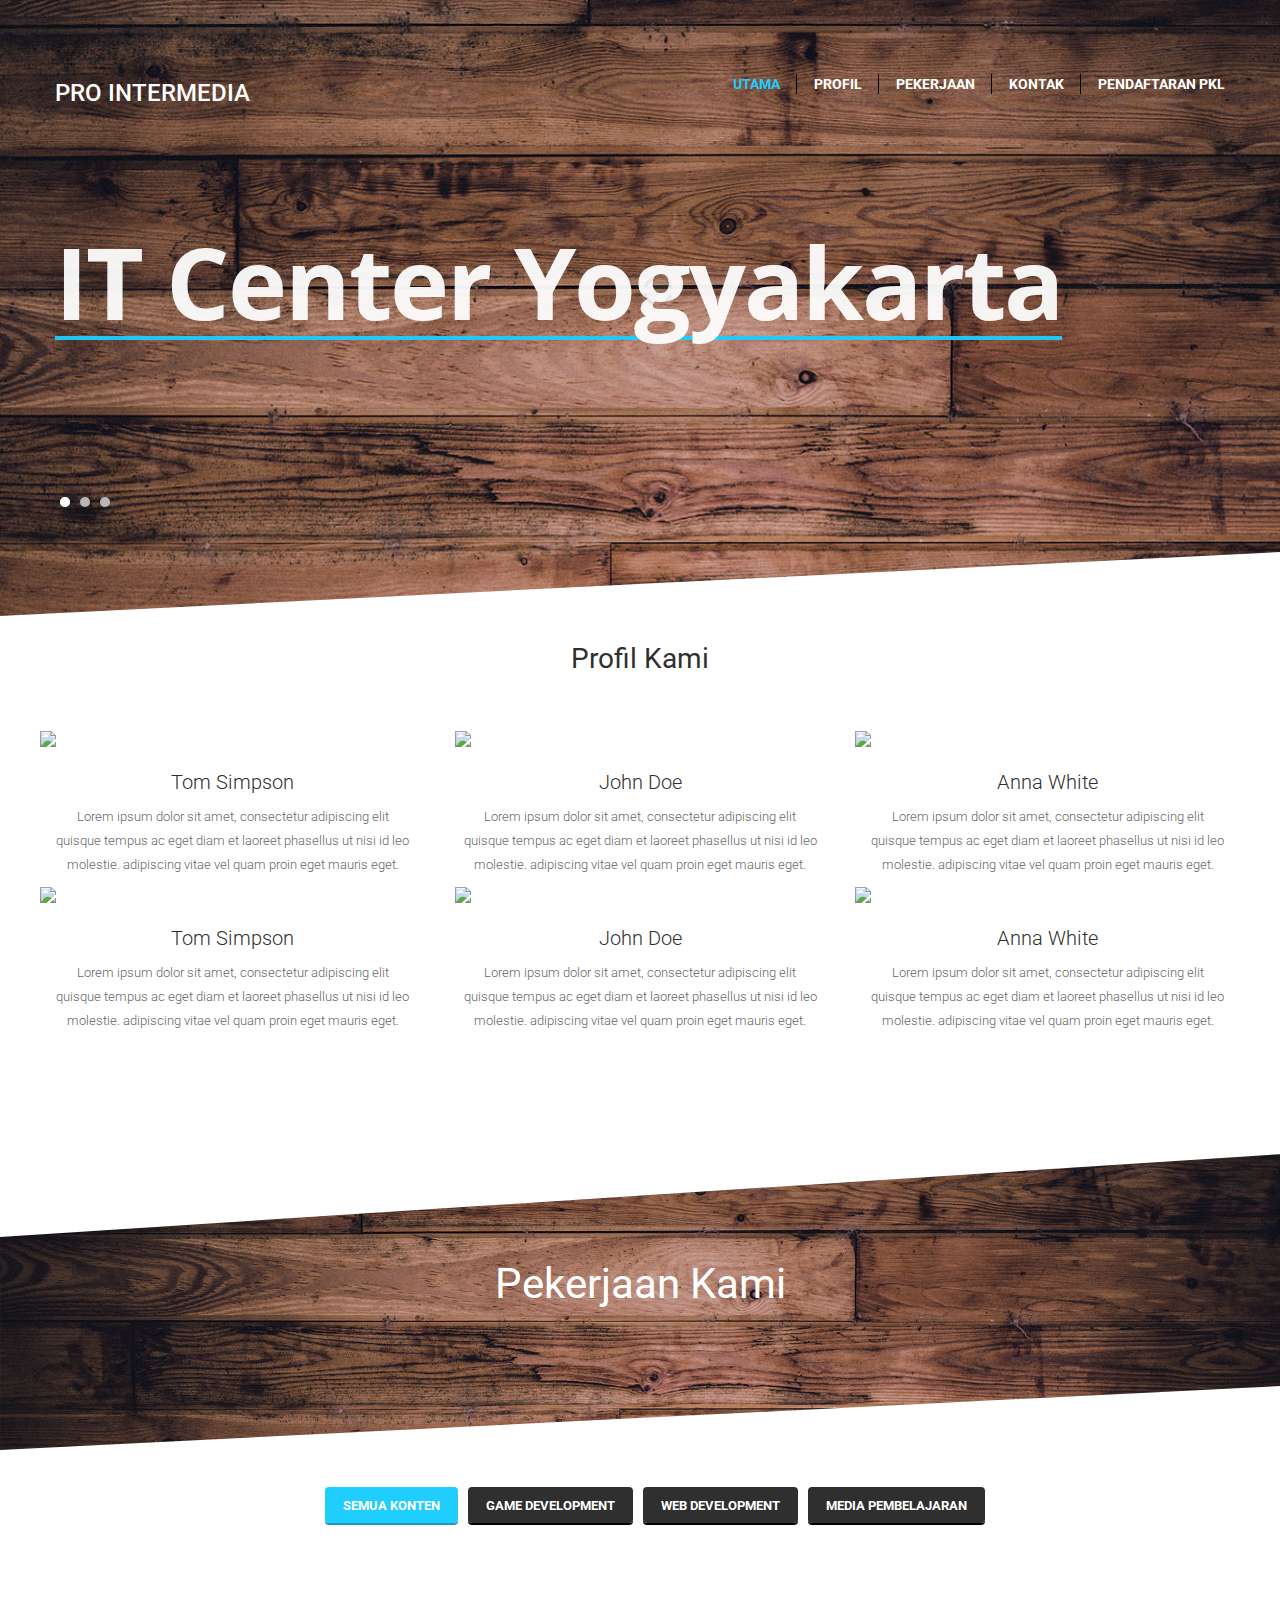
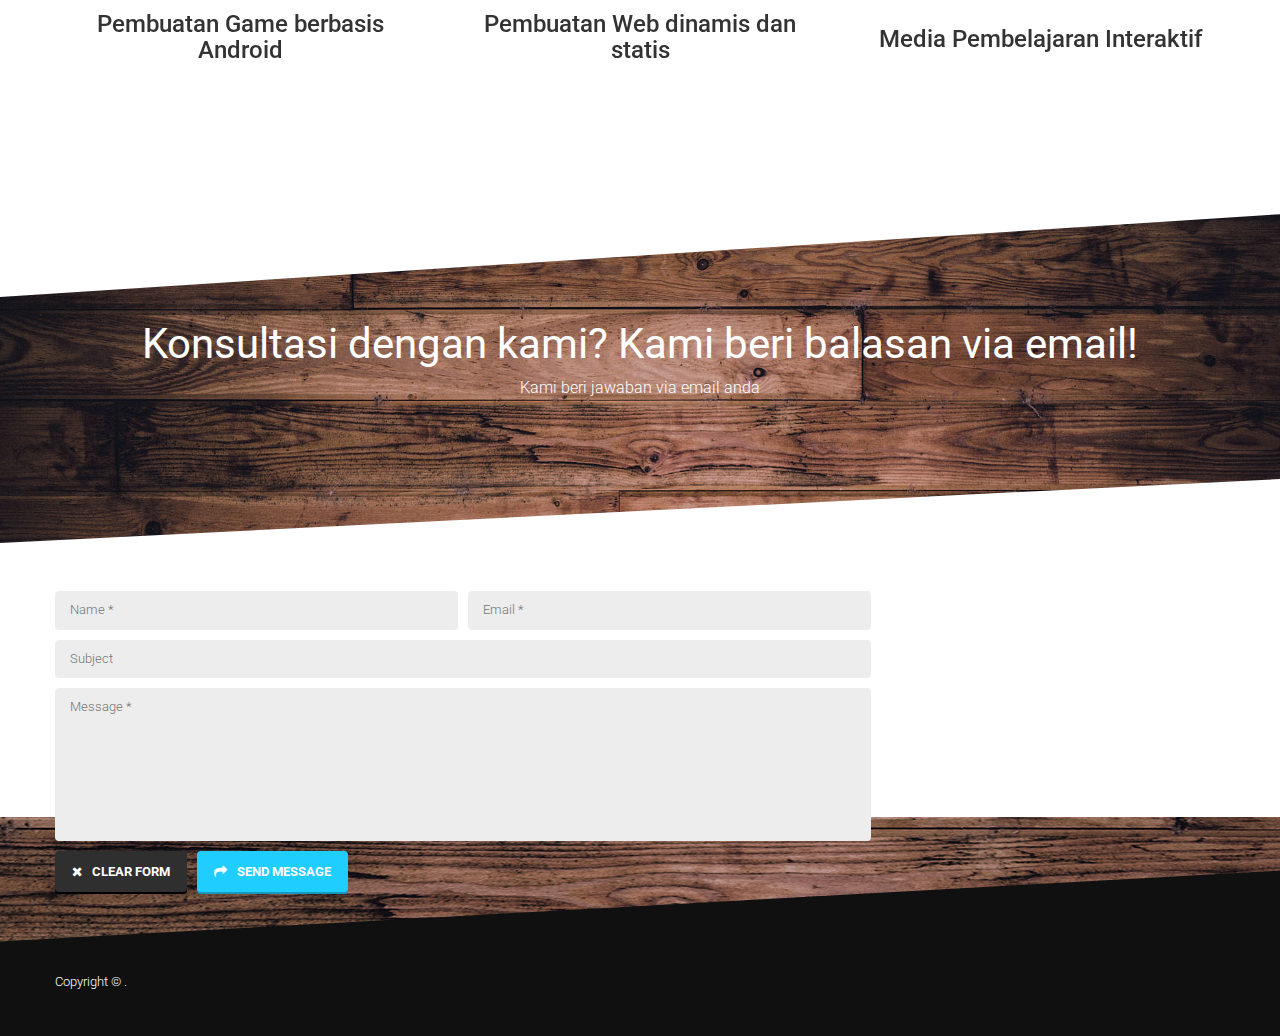
==== user-layout/index.html @ 3a0e228e "versi1" ====
<!DOCTYPE html>
<html lang="en">
  <head>
		<title>Intermedia</title>
		<meta charset="utf-8" />
		<meta name="viewport" content="width=device-width, initial-scale=1.0">
		<link rel="stylesheet" type="text/css" href="css/bootstrap.css">
		<link rel="stylesheet" type="text/css" href="css/font-awesome.css">
		<link rel='stylesheet' id='camera-css'  href='css/camera.css' type='text/css' media='all'>

		<link rel="stylesheet" type="text/css" href="css/slicknav.css">
		<link rel="stylesheet" href="css/prettyPhoto.css" type="text/css" media="screen" title="prettyPhoto main stylesheet" charset="utf-8" />
		<link rel="stylesheet" type="text/css" href="css/style.css">
		
		
		<script type="text/javascript" src="js/jquery-1.8.3.min.js"></script>

		<link href='http://fonts.googleapis.com/css?family=Roboto:400,300,700|Open+Sans:700' rel='stylesheet' type='text/css'>
		<script type="text/javascript" src="js/jquery.mobile.customized.min.js"></script>
		<script type="text/javascript" src="js/jquery.easing.1.3.js"></script> 
		<script type="text/javascript" src="js/camera.min.js"></script>
		<script type="text/javascript" src="js/myscript.js"></script>
		<script src="js/sorting.js" type="text/javascript"></script>
		<script src="js/jquery.isotope.js" type="text/javascript"></script>
		<!--script type="text/javascript" src="js/jquery.nav.js"></script-->
		

		<script>
			jQuery(function(){
					jQuery('#camera_wrap_1').camera({
					transPeriod: 500,
					time: 3000,
					height: '490px',
					thumbnails: false,
					pagination: true,
					playPause: false,
					loader: false,
					navigation: false,
					hover: false
				});
			});
		</script>
		
	</head>
	<body>
    
    <!--home start-->
    
    <div id="home">
    	<div class="headerLine">
	<div id="menuF" class="default">
		<div class="container">
			<div class="row">
				<div class="logo col-md-4">
					<div>
						<h3>Pro Intermedia</h3>
					</div>
				</div>
				<div class="col-md-8">
					<div class="navmenu"style="text-align: center;">
						<ul id="menu">
							<li class="active" ><a href="#home">Utama</a></li>
							<li><a href="#profil">Profil</a></li>
							<li><a href="#work">Pekerjaan</a></li>
							<li class="last"><a href="#contact">Kontak</a></li>
                            <li class="last"><a href="#">Pendaftaran PKL</a></li>
							<!--li><a href="#features">Features</a></li-->
						</ul>
					</div>
				</div>
			</div>
		</div>
	</div>
		<div class="container">
			<div class="row wrap">
				<div class="col-md-12 gallery"> 
						<div class="camera_wrap camera_white_skin" id="camera_wrap_1">
							<div data-thumb="" data-src="images/slides/blank.gif">
								<div class="img-responsive camera_caption fadeFromBottom">
									<h2>IT Center Yogyakarta</h2>
								</div>
							</div>
							<div data-thumb="" data-src="images/slides/blank.gif">
								<div class="img-responsive camera_caption fadeFromBottom">
									<h2>Badan Usaha di bidang IT</h2>
								</div>
							</div>
							<div data-thumb="" data-src="images/slides/blank.gif">
								<div class="img-responsive camera_caption fadeFromBottom">
									<h2>Berdiri Sejak 2007</h2>
								</div>
							</div>
						</div><!-- #camera_wrap_1 -->
				</div>
			</div>
		</div>
	</div>
        
    <div id="profil">    
    <div class="container">
			<div class="row">
				<div class="col-md-12 wwa">
					<span name="about" ></span>
					<h3>Profil Kami</h3>
				</div>
			</div>
		</div>
		<div class="container">
			<div class="row team">
				<div class="col-md-4 b1">
						<img class="img-responsive" src="images/picTeam/picT1.png">
						<h4>Tom Simpson</h4>						
						<p>Lorem ipsum dolor sit amet, consectetur adipiscing elit <br/>quisque tempus ac eget diam et laoreet phasellus ut nisi id leo molestie. adipiscing vitae vel quam proin eget mauris eget.</p>
				</div>
			
			
				<div class="col-md-4">
						<img class="img-responsive" src="images/picTeam/picT2.png">
						<h4>John Doe</h4>						
						<p>Lorem ipsum dolor sit amet, consectetur adipiscing elit<br/> quisque tempus ac eget diam et laoreet phasellus ut nisi id leo molestie. adipiscing vitae vel quam proin eget mauris eget.</p>
				</div>
		
			
				<div class="col-md-4 b3">
						<img class="img-responsive" src="images/picTeam/picT3.png">
						<h4>Anna White</h4>
						<p>Lorem ipsum dolor sit amet, consectetur adipiscing elit<br/> quisque tempus ac eget diam et laoreet phasellus ut nisi id leo molestie. adipiscing vitae vel quam proin eget mauris eget.</p>
				</div><div class="col-md-4 b1">
						<img class="img-responsive" src="images/picTeam/picT1.png">
						<h4>Tom Simpson</h4>						
						<p>Lorem ipsum dolor sit amet, consectetur adipiscing elit <br/>quisque tempus ac eget diam et laoreet phasellus ut nisi id leo molestie. adipiscing vitae vel quam proin eget mauris eget.</p>
				</div>
			
			
				<div class="col-md-4">
						<img class="img-responsive" src="images/picTeam/picT2.png">
						<h4>John Doe</h4>						
						<p>Lorem ipsum dolor sit amet, consectetur adipiscing elit<br/> quisque tempus ac eget diam et laoreet phasellus ut nisi id leo molestie. adipiscing vitae vel quam proin eget mauris eget.</p>
				</div>
		
			
				<div class="col-md-4 b3">
						<img class="img-responsive" src="images/picTeam/picT3.png">
						<h4>Anna White</h4>
						<p>Lorem ipsum dolor sit amet, consectetur adipiscing elit<br/> quisque tempus ac eget diam et laoreet phasellus ut nisi id leo molestie. adipiscing vitae vel quam proin eget mauris eget.</p>
				</div>
			</div>
		</div>   
        </div>
        
    <!--project start-->    
    <div id="work">    	
		<div class="line3">
			<div class="container">
				<div id="project1" ></div>
				<div class="row Ama">
					<div class="col-md-12">
					<span name="projects" id="projectss"></span>
					<h3>Pekerjaan Kami</h3>
					</div>
				</div>
			</div>
		</div>          
    
    
       <div class="container">
		
		<div class="row">
			<!-- filter_block -->
				<div id="options" class="col-md-12" style="text-align: center;">	
					<ul id="filter" class="option-set" data-option-key="filter">
						<li><a class="selected" href="#filter" data-option-value="*" class="current">Semua Konten</a></li>
						<li><a href="#filter" data-option-value=".game">Game Development</a></li>
						<li><a href="#filter" data-option-value=".web">Web Development</a></li>
						<li><a href="#filter" data-option-value=".media">Media Pembelajaran</a></li>
					</ul>
				</div><!-- //filter_block -->
			<div class="portfolio_block columns3   pretty" data-animated="fadeIn">	
                
                <!--game development-->
					<div class="element col-sm-4   gall game">
						<div class="view project_descr ">
							<h3>Pembuatan Game berbasis Android</h3>
							<ul>
								<li></li>
								<li></li>
							</ul>
						</div>
					</div>
                
                <!--web development-->
					<div class="element col-sm-4   gall web">
						<div class="view project_descr ">
							<h3>Pembuatan Web dinamis dan statis</h3>
							<ul>
								<li></li>
								<li></li>
							</ul>
						</div>
					</div>
                
                <!--media-->
					<div class="element col-sm-4   gall media">
						<div class="view project_descr ">
							<h3>Media Pembelajaran Interaktif</h3>
							<ul>
								<li></li>
								<li></li>
							</ul>
						</div>
					</div>
			</div>
		</div>
		</div>
    </div>    
    
    <!--news start-->
    
    
    <div id="contact">
    	<div class="line5">					
			<div class="container">
				<div class="row Ama">
					<div class="col-md-12">
					<h3>Konsultasi dengan kami? Kami beri balasan via email!</h3>					
                    <p> Kami beri jawaban via email anda</p>
					</div>
				</div>
			</div>
		</div>
		<div class="container">
			<div class="row">
				<div class="col-md-9 col-xs-12 forma">
					<form>
						<input type="text" class="col-md-6 col-xs-12 name" name='name' placeholder='Name *'/>
						<input type="text" class="col-md-6 col-xs-12 Email" name='Email' placeholder='Email *'/>
						<input type="text" class="col-md-12 col-xs-12 Subject" name='Subject' placeholder='Subject'/>
						<textarea type="text" class="col-md-12 col-xs-12 Message" name='Message' placeholder='Message *'></textarea>
						<div class="cBtn col-xs-12">
							<ul>
								<li class="clear"><a href="#"><i class="fa fa-times"></i>clear form</a></li>
								<li class="send"><a href="#"><i class="fa fa-share"></i>Send Message</a></li>
							</ul>
						</div>
					</form>
				</div>
			</div>
		</div>
		<div class="lineBlack">
			<div class="container">
				<div class="row downLine">
					<div class="col-md-6 text-left copy">
						<p>Copyright &copy; .</p>
					</div>
				</div>
			</div>
		</div>
    </div>		
		
		
	<script src="js/jquery.prettyPhoto.js" type="text/javascript" charset="utf-8"></script>
	<script src="js/bootstrap.min.js"></script>
	<script src="js/jquery.slicknav.js"></script>
	<script>
			$(document).ready(function(){
			$(".bhide").click(function(){
				$(".hideObj").slideDown();
				$(this).hide(); //.attr()
				return false;
			});
			$(".bhide2").click(function(){
				$(".container.hideObj2").slideDown();
				$(this).hide(); // .attr()
				return false;
			});
				
			$('.heart').mouseover(function(){
					$(this).find('i').removeClass('fa-heart-o').addClass('fa-heart');
				}).mouseout(function(){
					$(this).find('i').removeClass('fa-heart').addClass('fa-heart-o');
				});
				
				function sdf_FTS(_number,_decimal,_separator)
				{
				var decimal=(typeof(_decimal)!='undefined')?_decimal:2;
				var separator=(typeof(_separator)!='undefined')?_separator:'';
				var r=parseFloat(_number)
				var exp10=Math.pow(10,decimal);
				r=Math.round(r*exp10)/exp10;
				rr=Number(r).toFixed(decimal).toString().split('.');
				b=rr[0].replace(/(\d{1,3}(?=(\d{3})+(?:\.\d|\b)))/g,"\$1"+separator);
				r=(rr[1]?b+'.'+rr[1]:b);

				return r;
}
				
			setTimeout(function(){
					$('#counter').text('0');
					$('#counter1').text('0');
					$('#counter2').text('0');
					setInterval(function(){
						
						var curval=parseInt($('#counter').text());
						var curval1=parseInt($('#counter1').text().replace(' ',''));
						var curval2=parseInt($('#counter2').text());
						if(curval<=707){
							$('#counter').text(curval+1);
						}
						if(curval1<=12280){
							$('#counter1').text(sdf_FTS((curval1+20),0,' '));
						}
						if(curval2<=245){
							$('#counter2').text(curval2+1);
						}
					}, 2);
					
				}, 500);
			});
	</script>
	<script type="text/javascript">
	jQuery(document).ready(function(){
		jQuery('#menu').slicknav();
		
	});
	</script>
	
	<script type="text/javascript">
    $(document).ready(function(){
       
        var $menu = $("#menuF");
            
        $(window).scroll(function(){
            if ( $(this).scrollTop() > 100 && $menu.hasClass("default") ){
                $menu.fadeOut('fast',function(){
                    $(this).removeClass("default")
                           .addClass("fixed transbg")
                           .fadeIn('fast');
                });
            } else if($(this).scrollTop() <= 100 && $menu.hasClass("fixed")) {
                $menu.fadeOut('fast',function(){
                    $(this).removeClass("fixed transbg")
                           .addClass("default")
                           .fadeIn('fast');
                });
            }
        });
	});
    //jQuery
	</script>
	<script>
		/*menu*/
		function calculateScroll() {
			var contentTop      =   [];
			var contentBottom   =   [];
			var winTop      =   $(window).scrollTop();
			var rangeTop    =   200;
			var rangeBottom =   500;
			$('.navmenu').find('a').each(function(){
				contentTop.push( $( $(this).attr('href') ).offset().top );
				contentBottom.push( $( $(this).attr('href') ).offset().top + $( $(this).attr('href') ).height() );
			})
			$.each( contentTop, function(i){
				if ( winTop > contentTop[i] - rangeTop && winTop < contentBottom[i] - rangeBottom ){
					$('.navmenu li')
					.removeClass('active')
					.eq(i).addClass('active');				
				}
			})
		};
		
		$(document).ready(function(){
			calculateScroll();
			$(window).scroll(function(event) {
				calculateScroll();
			});
			$('.navmenu ul li a').click(function() {  
				$('html, body').animate({scrollTop: $(this.hash).offset().top - 80}, 800);
				return false;
			});
		});		
	</script>	
	<script type="text/javascript" charset="utf-8">

		jQuery(document).ready(function(){
			jQuery(".pretty a[rel^='prettyPhoto']").prettyPhoto({animation_speed:'normal',theme:'light_square',slideshow:3000, autoplay_slideshow: true, social_tools: ''});
			
		});
	</script>
	</body>
	
</html>
---- user-layout/css/camera.css ----
/**************************
*
*	GENERAL
*
**************************/
.camera_wrap a, .camera_wrap img, 
.camera_wrap ol, .camera_wrap ul, .camera_wrap li,
.camera_wrap table, .camera_wrap tbody, .camera_wrap tfoot, .camera_wrap thead, .camera_wrap tr, .camera_wrap th, .camera_wrap td
.camera_thumbs_wrap a, .camera_thumbs_wrap img, 
.camera_thumbs_wrap ol, .camera_thumbs_wrap ul, .camera_thumbs_wrap li,
.camera_thumbs_wrap table, .camera_thumbs_wrap tbody, .camera_thumbs_wrap tfoot, .camera_thumbs_wrap thead, .camera_thumbs_wrap tr, .camera_thumbs_wrap th, .camera_thumbs_wrap td {
	background: none;
	border: 0;
	font: inherit;
	font-size: 100%;
	margin: 0;
	padding: 0;
	vertical-align: baseline;
	list-style: none
}
.camera_wrap {
	display: none;
	float: left;
	position: relative;
	z-index: 0;
}
.camera_wrap img {
	max-width: none!important;
}
.camera_fakehover {
	height: 100%;
	min-height: 60px;
	position: relative;
	width: 100%;
	z-index: 1;
}
.camera_wrap {
	width: 100%;
}
.camera_src {
	display: none;
}
.cameraCont, .cameraContents {
	height: 100%;
	position: relative;
	width: 100%;
	z-index: 1;
}
.cameraSlide {
	bottom: 0;
	left: 0;
	position: absolute;
	right: 0;
	top: 0;
	width: 100%;
}
.cameraContent {
	bottom: 0;
	display: none;
	left: 0;
	position: absolute;
	right: 0;
	top: 0;
	width: 100%;
}
.camera_target {
	display:none;
	bottom: 0;
		/*height: 100%;    */      /*gallery*/
		/*position: absolute; */   /*gallery*/
	left: 0;
	overflow: hidden;
	right: 0;
	text-align: left;
	top: 0;
	width: 100%;
	z-index: 0;
}
.camera_overlayer {
	bottom: 0;
	height: 100%;
	left: 0;
	overflow: hidden;
	position: absolute;
	right: 0;
	top: 0;
	width: 100%;
	z-index: 0;
}
.camera_target_content {
	bottom: 0;
	left: 0;
	overflow: hidden;
	position: absolute;
	right: 0;
	top: 0;
	z-index: 2;
}
.camera_target_content .camera_link {
    background: url(../images/blank.gif);
	display: block;
	height: 100%;
	text-decoration: none;
}
.camera_loader {
    background: #fff url(../images/camera-loader.gif) no-repeat center;
	background: rgba(255, 255, 255, 0.9) url(../images/camera-loader.gif) no-repeat center;
	border: 1px solid #ffffff;
	-webkit-border-radius: 18px;
	-moz-border-radius: 18px;
	border-radius: 18px;
	height: 36px;
	left: 50%;
	overflow: hidden;
	position: absolute;
	//margin: -18px 0 0 -18px;
	top: 30%;
	width: 36px;
	z-index: 3;
}
.camera_bar {
	bottom: 0;
	left: 0;
	overflow: hidden;
	position: absolute;
	right: 0;
	top: 0;
	z-index: 3;
}
.camera_thumbs_wrap.camera_left .camera_bar, .camera_thumbs_wrap.camera_right .camera_bar {
	height: 100%;
	position: absolute;
	width: auto;
}
.camera_thumbs_wrap.camera_bottom .camera_bar, .camera_thumbs_wrap.camera_top .camera_bar {
	height: auto;
	position: absolute;
	width: 100%;
}
.camera_nav_cont {
	height: 65px;
	overflow: hidden;
	position: absolute;
	right: 9px;
	top: 15px;
	width: 120px;
	z-index: 4;
}
.camera_caption {
	left: -20px;
	top: 320px;
	display: block;
	position: absolute;
	//width: 100%;
}
.camera_caption > div {
	padding: 10px 20px;
}
.camerarelative {
	overflow: hidden;
	position: relative;
}
.imgFake {
	cursor: pointer;
}
.camera_prevThumbs {
	bottom: 4px;
	cursor: pointer;
	left: 0;
	position: absolute;
	top: 4px;
	visibility: hidden;
	width: 30px;
	z-index: 10;
}
.camera_prevThumbs div {
	background: url(../images/camera_skins.png) no-repeat -160px 0;
	display: block;
	height: 40px;
	margin-top: -20px;
	position: absolute;
	top: 50%;
	width: 30px;
}
.camera_nextThumbs {
	bottom: 4px;
	cursor: pointer;
	position: absolute;
	right: 0;
	top: 4px;
	visibility: hidden;
	width: 30px;
	z-index: 10;
}
.camera_nextThumbs div {
	background: url(../images/camera_skins.png) no-repeat -190px 0;
	display: block;
	height: 40px;
	margin-top: -20px;
	position: absolute;
	top: 50%;
	width: 30px;
}
.camera_command_wrap .hideNav {
	display: none;
}
.camera_command_wrap {
	left: 0;
	position: relative;
	right:0;
	z-index: 4;
}
.camera_wrap .camera_pag .camera_pag_ul {
	list-style: none;
	margin: 0;
	padding: 0;
	text-align: left;
}
.camera_wrap .camera_pag .camera_pag_ul li {
	-webkit-border-radius: 8px;
	-moz-border-radius: 8px;
	border-radius: 8px;
	cursor: pointer;
	display: inline-block;
	height: 10px !important;
	margin: 30px 5px;
	position: relative;
	text-align: left;
	text-indent: -9999px;
	width: 10px !important;
}
.camera_commands_emboss .camera_pag .camera_pag_ul li {
	-moz-box-shadow:
		0px 1px 0px rgba(255,255,255,1),
		inset 0px 1px 1px rgba(0,0,0,0.2);
	-webkit-box-shadow:
		0px 1px 0px rgba(255,255,255,1),
		inset 0px 1px 1px rgba(0,0,0,0.2);
	box-shadow:
		0px 1px 0px rgba(255,255,255,1),
		inset 0px 1px 1px rgba(0,0,0,0.2);
}
.camera_wrap .camera_pag .camera_pag_ul li > span {
	-webkit-border-radius: 5px;
	-moz-border-radius: 5px;
	border-radius: 5px;
	height: 10px;
	left: 0px;
	overflow: hidden;
	position: absolute;
	top: 0px;
	width: 10px;
}
/*.camera_commands_emboss .camera_pag .camera_pag_ul li:hover > span {
	-moz-box-shadow:
		0px 1px 0px rgba(255,255,255,1),
		//inset 0px 1px 1px rgba(0,0,0,0.2);
	-webkit-box-shadow:
		0px 1px 0px rgba(255,255,255,1),
		//inset 0px 1px 1px rgba(0,0,0,0.2);
	box-shadow:
		0px 1px 0px rgba(255,255,255,1),
		//inset 0px 1px 1px rgba(0,0,0,0.2);
}*/
.camera_wrap .camera_pag .camera_pag_ul li.cameracurrent > span {
	-moz-box-shadow: 0;
	-webkit-box-shadow: 0;
	box-shadow: 0;
}
.camera_pag_ul li img {
	display: none;
	position: absolute;
}
.camera_pag_ul .thumb_arrow {
    border-left: 4px solid transparent;
    border-right: 4px solid transparent;
    border-top: 4px solid;
	top: 0;
	left: 50%;
	//margin-left: -4px;
	position: absolute;
}
.camera_prev, .camera_next, .camera_commands {
	cursor: pointer;
	height: 40px;
	margin-top: -20px;
	position: absolute;
	top: 50%;
	width: 40px;
	z-index: 2;
}
.camera_prev {
	left: 0;
}
.camera_prev > span {
	background: url(../images/camera_skins.png) no-repeat 0 0;
	display: block;
	height: 40px;
	width: 40px;
}
.camera_next {
	right: 0;
}
.camera_next > span {
	background: url(../images/camera_skins.png) no-repeat -40px 0;
	display: block;
	height: 40px;
	width: 40px;
}
.camera_commands {
	right: 41px;
}
.camera_commands > .camera_play {
	background: url(../images/camera_skins.png) no-repeat -80px 0;
	height: 40px;
	width: 40px;
}
.camera_commands > .camera_stop {
	background: url(../images/camera_skins.png) no-repeat -120px 0;
	display: block;
	height: 40px;
	width: 40px;
}
.camera_wrap .camera_pag .camera_pag_ul li {
	-webkit-border-radius: 8px;
	-moz-border-radius: 8px;
	border-radius: 8px;
	cursor: pointer;
	display: inline-block;
	height: 16px;
	margin: 30px 5px;
	position: relative;
	text-indent: -9999px;
	width: 16px;
}
.camera_thumbs_cont {
	-webkit-border-bottom-right-radius: 4px;
	-webkit-border-bottom-left-radius: 4px;
	-moz-border-radius-bottomright: 4px;
	-moz-border-radius-bottomleft: 4px;
	border-bottom-right-radius: 4px;
	border-bottom-left-radius: 4px;
	overflow: hidden;
	position: relative;
	width: 100%;
}
.camera_commands_emboss .camera_thumbs_cont {
	-moz-box-shadow:
		0px 1px 0px rgba(255,255,255,1),
		inset 0px 1px 1px rgba(0,0,0,0.2);
	-webkit-box-shadow:
		0px 1px 0px rgba(255,255,255,1),
		inset 0px 1px 1px rgba(0,0,0,0.2);
	box-shadow:
		0px 1px 0px rgba(255,255,255,1),
		inset 0px 1px 1px rgba(0,0,0,0.2);
}
.camera_thumbs_cont > div {
	float: left;
	width: 100%;
}
.camera_thumbs_cont ul {
	overflow: hidden;
	padding: 3px 4px 8px;
	position: relative;
	text-align: center;
}
.camera_thumbs_cont ul li {
	display: inline;
	padding: 0 4px;
}
.camera_thumbs_cont ul li > img {
	border: 1px solid;
	cursor: pointer;
	margin-top: 5px;
	vertical-align:bottom;
}
.camera_clear {
	display: block;
	clear: both;
}
.showIt {
	display: none;
}
.camera_clear {
	clear: both;
	display: block;
	height: 1px;
	margin: -1px 0 25px;
	position: relative;
}
/**************************
*
*	COLORS & SKINS
*
**************************/
.pattern_1 .camera_overlayer {
	background: url(../images/patterns/overlay1.png) repeat;
}
.pattern_2 .camera_overlayer {
	background: url(../images/patterns/overlay2.png) repeat;
}
.pattern_3 .camera_overlayer {
	background: url(../images/patterns/overlay3.png) repeat;
}
.pattern_4 .camera_overlayer {
	background: url(../images/patterns/overlay4.png) repeat;
}
.pattern_5 .camera_overlayer {
	background: url(../images/patterns/overlay5.png) repeat;
}
.pattern_6 .camera_overlayer {
	background: url(../images/patterns/overlay6.png) repeat;
}
.pattern_7 .camera_overlayer {
	background: url(../images/patterns/overlay7.png) repeat;
}
.pattern_8 .camera_overlayer {
	background: url(../images/patterns/overlay8.png) repeat;
}
.pattern_9 .camera_overlayer {
	background: url(../images/patterns/overlay9.png) repeat;
}
.pattern_10 .camera_overlayer {
	background: url(../images/patterns/overlay10.png) repeat;
}
.camera_caption {
	color: #fff;
}
.camera_caption > div {
	margin-top: -250px;
	//background: #000;
	//background: rgba(0, 0, 0, 0.8);
}
.camera_wrap .camera_pag .camera_pag_ul li {
	background: #796c69;
}
.camera_wrap .camera_pag .camera_pag_ul li:hover > span {
	background: #796c69;
}
.camera_wrap .camera_pag .camera_pag_ul li.cameracurrent > span {
	background: #fff;
}
.camera_pag_ul li img {
	border: 4px solid #e6e6e6;
	-moz-box-shadow: 0px 3px 6px rgba(0,0,0,.5);
	-webkit-box-shadow: 0px 3px 6px rgba(0,0,0,.5);
	box-shadow: 0px 3px 6px rgba(0,0,0,.5);
}
.camera_pag_ul .thumb_arrow {
    border-top-color: #e6e6e6;
}
.camera_pag{
	margin-top: -149px;
}	
.camera_prevThumbs, .camera_nextThumbs, .camera_prev, .camera_next, .camera_commands, .camera_thumbs_cont {
	//background: #d8d8d8;
	//background: rgba(216, 216, 216, 0.85);
}
.camera_wrap .camera_pag .camera_pag_ul li {
	background: #b7b7b7;
}
.camera_thumbs_cont ul li > img {
	border-color: 1px solid #000;
}
/*AMBER SKIN*/
.camera_amber_skin .camera_prevThumbs div {
	background-position: -160px -160px;
}
.camera_amber_skin .camera_nextThumbs div {
	background-position: -190px -160px;
}
.camera_amber_skin .camera_prev > span {
	background-position: 0 -160px;
}
.camera_amber_skin .camera_next > span {
	background-position: -40px -160px;
}
.camera_amber_skin .camera_commands > .camera_play {
	background-position: -80px -160px;
}
.camera_amber_skin .camera_commands > .camera_stop {
	background-position: -120px -160px;
}
/*ASH SKIN*/
.camera_ash_skin .camera_prevThumbs div {
	background-position: -160px -200px;
}
.camera_ash_skin .camera_nextThumbs div {
	background-position: -190px -200px;
}
.camera_ash_skin .camera_prev > span {
	background-position: 0 -200px;
}
.camera_ash_skin .camera_next > span {
	background-position: -40px -200px;
}
.camera_ash_skin .camera_commands > .camera_play {
	background-position: -80px -200px;
}
.camera_ash_skin .camera_commands > .camera_stop {
	background-position: -120px -200px;
}
/*AZURE SKIN*/
.camera_azure_skin .camera_prevThumbs div {
	background-position: -160px -240px;
}
.camera_azure_skin .camera_nextThumbs div {
	background-position: -190px -240px;
}
.camera_azure_skin .camera_prev > span {
	background-position: 0 -240px;
}
.camera_azure_skin .camera_next > span {
	background-position: -40px -240px;
}
.camera_azure_skin .camera_commands > .camera_play {
	background-position: -80px -240px;
}
.camera_azure_skin .camera_commands > .camera_stop {
	background-position: -120px -240px;
}
/*BEIGE SKIN*/
.camera_beige_skin .camera_prevThumbs div {
	background-position: -160px -120px;
}
.camera_beige_skin .camera_nextThumbs div {
	background-position: -190px -120px;
}
.camera_beige_skin .camera_prev > span {
	background-position: 0 -120px;
}
.camera_beige_skin .camera_next > span {
	background-position: -40px -120px;
}
.camera_beige_skin .camera_commands > .camera_play {
	background-position: -80px -120px;
}
.camera_beige_skin .camera_commands > .camera_stop {
	background-position: -120px -120px;
}
/*BLACK SKIN*/
.camera_black_skin .camera_prevThumbs div {
	background-position: -160px -40px;
}
.camera_black_skin .camera_nextThumbs div {
	background-position: -190px -40px;
}
.camera_black_skin .camera_prev > span {
	background-position: 0 -40px;
}
.camera_black_skin .camera_next > span {
	background-position: -40px -40px;
}
.camera_black_skin .camera_commands > .camera_play {
	background-position: -80px -40px;
}
.camera_black_skin .camera_commands > .camera_stop {
	background-position: -120px -40px;
}
/*BLUE SKIN*/
.camera_blue_skin .camera_prevThumbs div {
	background-position: -160px -280px;
}
.camera_blue_skin .camera_nextThumbs div {
	background-position: -190px -280px;
}
.camera_blue_skin .camera_prev > span {
	background-position: 0 -280px;
}
.camera_blue_skin .camera_next > span {
	background-position: -40px -280px;
}
.camera_blue_skin .camera_commands > .camera_play {
	background-position: -80px -280px;
}
.camera_blue_skin .camera_commands > .camera_stop {
	background-position: -120px -280px;
}
/*BROWN SKIN*/
.camera_brown_skin .camera_prevThumbs div {
	background-position: -160px -320px;
}
.camera_brown_skin .camera_nextThumbs div {
	background-position: -190px -320px;
}
.camera_brown_skin .camera_prev > span {
	background-position: 0 -320px;
}
.camera_brown_skin .camera_next > span {
	background-position: -40px -320px;
}
.camera_brown_skin .camera_commands > .camera_play {
	background-position: -80px -320px;
}
.camera_brown_skin .camera_commands > .camera_stop {
	background-position: -120px -320px;
}
/*BURGUNDY SKIN*/
.camera_burgundy_skin .camera_prevThumbs div {
	background-position: -160px -360px;
}
.camera_burgundy_skin .camera_nextThumbs div {
	background-position: -190px -360px;
}
.camera_burgundy_skin .camera_prev > span {
	background-position: 0 -360px;
}
.camera_burgundy_skin .camera_next > span {
	background-position: -40px -360px;
}
.camera_burgundy_skin .camera_commands > .camera_play {
	background-position: -80px -360px;
}
.camera_burgundy_skin .camera_commands > .camera_stop {
	background-position: -120px -360px;
}
/*CHARCOAL SKIN*/
.camera_charcoal_skin .camera_prevThumbs div {
	background-position: -160px -400px;
}
.camera_charcoal_skin .camera_nextThumbs div {
	background-position: -190px -400px;
}
.camera_charcoal_skin .camera_prev > span {
	background-position: 0 -400px;
}
.camera_charcoal_skin .camera_next > span {
	background-position: -40px -400px;
}
.camera_charcoal_skin .camera_commands > .camera_play {
	background-position: -80px -400px;
}
.camera_charcoal_skin .camera_commands > .camera_stop {
	background-position: -120px -400px;
}
/*CHOCOLATE SKIN*/
.camera_chocolate_skin .camera_prevThumbs div {
	background-position: -160px -440px;
}
.camera_chocolate_skin .camera_nextThumbs div {
	background-position: -190px -440px;
}
.camera_chocolate_skin .camera_prev > span {
	background-position: 0 -440px;
}
.camera_chocolate_skin .camera_next > span {
	background-position: -40px -440px;
}
.camera_chocolate_skin .camera_commands > .camera_play {
	background-position: -80px -440px;
}
.camera_chocolate_skin .camera_commands > .camera_stop {
	background-position: -120px -440px	;
}
/*COFFEE SKIN*/
.camera_coffee_skin .camera_prevThumbs div {
	background-position: -160px -480px;
}
.camera_coffee_skin .camera_nextThumbs div {
	background-position: -190px -480px;
}
.camera_coffee_skin .camera_prev > span {
	background-position: 0 -480px;
}
.camera_coffee_skin .camera_next > span {
	background-position: -40px -480px;
}
.camera_coffee_skin .camera_commands > .camera_play {
	background-position: -80px -480px;
}
.camera_coffee_skin .camera_commands > .camera_stop {
	background-position: -120px -480px	;
}
/*CYAN SKIN*/
.camera_cyan_skin .camera_prevThumbs div {
	background-position: -160px -520px;
}
.camera_cyan_skin .camera_nextThumbs div {
	background-position: -190px -520px;
}
.camera_cyan_skin .camera_prev > span {
	background-position: 0 -520px;
}
.camera_cyan_skin .camera_next > span {
	background-position: -40px -520px;
}
.camera_cyan_skin .camera_commands > .camera_play {
	background-position: -80px -520px;
}
.camera_cyan_skin .camera_commands > .camera_stop {
	background-position: -120px -520px	;
}
/*FUCHSIA SKIN*/
.camera_fuchsia_skin .camera_prevThumbs div {
	background-position: -160px -560px;
}
.camera_fuchsia_skin .camera_nextThumbs div {
	background-position: -190px -560px;
}
.camera_fuchsia_skin .camera_prev > span {
	background-position: 0 -560px;
}
.camera_fuchsia_skin .camera_next > span {
	background-position: -40px -560px;
}
.camera_fuchsia_skin .camera_commands > .camera_play {
	background-position: -80px -560px;
}
.camera_fuchsia_skin .camera_commands > .camera_stop {
	background-position: -120px -560px	;
}
/*GOLD SKIN*/
.camera_gold_skin .camera_prevThumbs div {
	background-position: -160px -600px;
}
.camera_gold_skin .camera_nextThumbs div {
	background-position: -190px -600px;
}
.camera_gold_skin .camera_prev > span {
	background-position: 0 -600px;
}
.camera_gold_skin .camera_next > span {
	background-position: -40px -600px;
}
.camera_gold_skin .camera_commands > .camera_play {
	background-position: -80px -600px;
}
.camera_gold_skin .camera_commands > .camera_stop {
	background-position: -120px -600px	;
}
/*GREEN SKIN*/
.camera_green_skin .camera_prevThumbs div {
	background-position: -160px -640px;
}
.camera_green_skin .camera_nextThumbs div {
	background-position: -190px -640px;
}
.camera_green_skin .camera_prev > span {
	background-position: 0 -640px;
}
.camera_green_skin .camera_next > span {
	background-position: -40px -640px;
}
.camera_green_skin .camera_commands > .camera_play {
	background-position: -80px -640px;
}
.camera_green_skin .camera_commands > .camera_stop {
	background-position: -120px -640px	;
}
/*GREY SKIN*/
.camera_grey_skin .camera_prevThumbs div {
	background-position: -160px -680px;
}
.camera_grey_skin .camera_nextThumbs div {
	background-position: -190px -680px;
}
.camera_grey_skin .camera_prev > span {
	background-position: 0 -680px;
}
.camera_grey_skin .camera_next > span {
	background-position: -40px -680px;
}
.camera_grey_skin .camera_commands > .camera_play {
	background-position: -80px -680px;
}
.camera_grey_skin .camera_commands > .camera_stop {
	background-position: -120px -680px	;
}
/*INDIGO SKIN*/
.camera_indigo_skin .camera_prevThumbs div {
	background-position: -160px -720px;
}
.camera_indigo_skin .camera_nextThumbs div {
	background-position: -190px -720px;
}
.camera_indigo_skin .camera_prev > span {
	background-position: 0 -720px;
}
.camera_indigo_skin .camera_next > span {
	background-position: -40px -720px;
}
.camera_indigo_skin .camera_commands > .camera_play {
	background-position: -80px -720px;
}
.camera_indigo_skin .camera_commands > .camera_stop {
	background-position: -120px -720px	;
}
/*KHAKI SKIN*/
.camera_khaki_skin .camera_prevThumbs div {
	background-position: -160px -760px;
}
.camera_khaki_skin .camera_nextThumbs div {
	background-position: -190px -760px;
}
.camera_khaki_skin .camera_prev > span {
	background-position: 0 -760px;
}
.camera_khaki_skin .camera_next > span {
	background-position: -40px -760px;
}
.camera_khaki_skin .camera_commands > .camera_play {
	background-position: -80px -760px;
}
.camera_khaki_skin .camera_commands > .camera_stop {
	background-position: -120px -760px	;
}
/*LIME SKIN*/
.camera_lime_skin .camera_prevThumbs div {
	background-position: -160px -800px;
}
.camera_lime_skin .camera_nextThumbs div {
	background-position: -190px -800px;
}
.camera_lime_skin .camera_prev > span {
	background-position: 0 -800px;
}
.camera_lime_skin .camera_next > span {
	background-position: -40px -800px;
}
.camera_lime_skin .camera_commands > .camera_play {
	background-position: -80px -800px;
}
.camera_lime_skin .camera_commands > .camera_stop {
	background-position: -120px -800px	;
}
/*MAGENTA SKIN*/
.camera_magenta_skin .camera_prevThumbs div {
	background-position: -160px -840px;
}
.camera_magenta_skin .camera_nextThumbs div {
	background-position: -190px -840px;
}
.camera_magenta_skin .camera_prev > span {
	background-position: 0 -840px;
}
.camera_magenta_skin .camera_next > span {
	background-position: -40px -840px;
}
.camera_magenta_skin .camera_commands > .camera_play {
	background-position: -80px -840px;
}
.camera_magenta_skin .camera_commands > .camera_stop {
	background-position: -120px -840px	;
}
/*MAROON SKIN*/
.camera_maroon_skin .camera_prevThumbs div {
	background-position: -160px -880px;
}
.camera_maroon_skin .camera_nextThumbs div {
	background-position: -190px -880px;
}
.camera_maroon_skin .camera_prev > span {
	background-position: 0 -880px;
}
.camera_maroon_skin .camera_next > span {
	background-position: -40px -880px;
}
.camera_maroon_skin .camera_commands > .camera_play {
	background-position: -80px -880px;
}
.camera_maroon_skin .camera_commands > .camera_stop {
	background-position: -120px -880px	;
}
/*ORANGE SKIN*/
.camera_orange_skin .camera_prevThumbs div {
	background-position: -160px -920px;
}
.camera_orange_skin .camera_nextThumbs div {
	background-position: -190px -920px;
}
.camera_orange_skin .camera_prev > span {
	background-position: 0 -920px;
}
.camera_orange_skin .camera_next > span {
	background-position: -40px -920px;
}
.camera_orange_skin .camera_commands > .camera_play {
	background-position: -80px -920px;
}
.camera_orange_skin .camera_commands > .camera_stop {
	background-position: -120px -920px	;
}
/*OLIVE SKIN*/
.camera_olive_skin .camera_prevThumbs div {
	background-position: -160px -1080px;
}
.camera_olive_skin .camera_nextThumbs div {
	background-position: -190px -1080px;
}
.camera_olive_skin .camera_prev > span {
	background-position: 0 -1080px;
}
.camera_olive_skin .camera_next > span {
	background-position: -40px -1080px;
}
.camera_olive_skin .camera_commands > .camera_play {
	background-position: -80px -1080px;
}
.camera_olive_skin .camera_commands > .camera_stop {
	background-position: -120px -1080px	;
}
/*PINK SKIN*/
.camera_pink_skin .camera_prevThumbs div {
	background-position: -160px -960px;
}
.camera_pink_skin .camera_nextThumbs div {
	background-position: -190px -960px;
}
.camera_pink_skin .camera_prev > span {
	background-position: 0 -960px;
}
.camera_pink_skin .camera_next > span {
	background-position: -40px -960px;
}
.camera_pink_skin .camera_commands > .camera_play {
	background-position: -80px -960px;
}
.camera_pink_skin .camera_commands > .camera_stop {
	background-position: -120px -960px	;
}
/*PISTACHIO SKIN*/
.camera_pistachio_skin .camera_prevThumbs div {
	background-position: -160px -1040px;
}
.camera_pistachio_skin .camera_nextThumbs div {
	background-position: -190px -1040px;
}
.camera_pistachio_skin .camera_prev > span {
	background-position: 0 -1040px;
}
.camera_pistachio_skin .camera_next > span {
	background-position: -40px -1040px;
}
.camera_pistachio_skin .camera_commands > .camera_play {
	background-position: -80px -1040px;
}
.camera_pistachio_skin .camera_commands > .camera_stop {
	background-position: -120px -1040px	;
}
/*PINK SKIN*/
.camera_pink_skin .camera_prevThumbs div {
	background-position: -160px -80px;
}
.camera_pink_skin .camera_nextThumbs div {
	background-position: -190px -80px;
}
.camera_pink_skin .camera_prev > span {
	background-position: 0 -80px;
}
.camera_pink_skin .camera_next > span {
	background-position: -40px -80px;
}
.camera_pink_skin .camera_commands > .camera_play {
	background-position: -80px -80px;
}
.camera_pink_skin .camera_commands > .camera_stop {
	background-position: -120px -80px;
}
/*RED SKIN*/
.camera_red_skin .camera_prevThumbs div {
	background-position: -160px -1000px;
}
.camera_red_skin .camera_nextThumbs div {
	background-position: -190px -1000px;
}
.camera_red_skin .camera_prev > span {
	background-position: 0 -1000px;
}
.camera_red_skin .camera_next > span {
	background-position: -40px -1000px;
}
.camera_red_skin .camera_commands > .camera_play {
	background-position: -80px -1000px;
}
.camera_red_skin .camera_commands > .camera_stop {
	background-position: -120px -1000px	;
}
/*TANGERINE SKIN*/
.camera_tangerine_skin .camera_prevThumbs div {
	background-position: -160px -1120px;
}
.camera_tangerine_skin .camera_nextThumbs div {
	background-position: -190px -1120px;
}
.camera_tangerine_skin .camera_prev > span {
	background-position: 0 -1120px;
}
.camera_tangerine_skin .camera_next > span {
	background-position: -40px -1120px;
}
.camera_tangerine_skin .camera_commands > .camera_play {
	background-position: -80px -1120px;
}
.camera_tangerine_skin .camera_commands > .camera_stop {
	background-position: -120px -1120px	;
}
/*TURQUOISE SKIN*/
.camera_turquoise_skin .camera_prevThumbs div {
	background-position: -160px -1160px;
}
.camera_turquoise_skin .camera_nextThumbs div {
	background-position: -190px -1160px;
}
.camera_turquoise_skin .camera_prev > span {
	background-position: 0 -1160px;
}
.camera_turquoise_skin .camera_next > span {
	background-position: -40px -1160px;
}
.camera_turquoise_skin .camera_commands > .camera_play {
	background-position: -80px -1160px;
}
.camera_turquoise_skin .camera_commands > .camera_stop {
	background-position: -120px -1160px	;
}
/*VIOLET SKIN*/
.camera_violet_skin .camera_prevThumbs div {
	background-position: -160px -1200px;
}
.camera_violet_skin .camera_nextThumbs div {
	background-position: -190px -1200px;
}
.camera_violet_skin .camera_prev > span {
	background-position: 0 -1200px;
}
.camera_violet_skin .camera_next > span {
	background-position: -40px -1200px;
}
.camera_violet_skin .camera_commands > .camera_play {
	background-position: -80px -1200px;
}
.camera_violet_skin .camera_commands > .camera_stop {
	background-position: -120px -1200px	;
}
/*WHITE SKIN*/
.camera_white_skin .camera_prevThumbs div {
	background-position: -160px -80px;
}
.camera_white_skin .camera_nextThumbs div {
	background-position: -190px -80px;
}
.camera_white_skin .camera_prev > span {
	background-position: 0 -80px;
}
.camera_white_skin .camera_next > span {
	background-position: -40px -80px;
}
.camera_white_skin .camera_commands > .camera_play {
	background-position: -80px -80px;
}
.camera_white_skin .camera_commands > .camera_stop {
	background-position: -120px -80px;
}
/*YELLOW SKIN*/
.camera_yellow_skin .camera_prevThumbs div {
	background-position: -160px -1240px;
}
.camera_yellow_skin .camera_nextThumbs div {
	background-position: -190px -1240px;
}
.camera_yellow_skin .camera_prev > span {
	background-position: 0 -1240px;
}
.camera_yellow_skin .camera_next > span {
	background-position: -40px -1240px;
}
.camera_yellow_skin .camera_commands > .camera_play {
	background-position: -80px -1240px;
}
.camera_yellow_skin .camera_commands > .camera_stop {
	background-position: -120px -1240px	;
}
---- user-layout/css/prettyPhoto.css ----
div.pp_default .pp_top,div.pp_default .pp_top .pp_middle,div.pp_default .pp_top .pp_left,div.pp_default .pp_top .pp_right,div.pp_default .pp_bottom,div.pp_default .pp_bottom .pp_left,div.pp_default .pp_bottom .pp_middle,div.pp_default .pp_bottom .pp_right{height:13px}
div.pp_default .pp_top .pp_left{background:url(../images/prettyPhoto/default/sprite.png) -78px -93px no-repeat}
div.pp_default .pp_top .pp_middle{background:url(../images/prettyPhoto/default/sprite_x.png) top left repeat-x}
div.pp_default .pp_top .pp_right{background:url(../images/prettyPhoto/default/sprite.png) -112px -93px no-repeat}
div.pp_default .pp_content .ppt{color:#f8f8f8}
div.pp_default .pp_content_container .pp_left{background:url(../images/prettyPhoto/default/sprite_y.png) -7px 0 repeat-y;padding-left:13px}
div.pp_default .pp_content_container .pp_right{background:url(../images/prettyPhoto/default/sprite_y.png) top right repeat-y;padding-right:13px}
div.pp_default .pp_next:hover{background:url(../images/prettyPhoto/default/sprite_next.png) center right no-repeat;cursor:pointer}
div.pp_default .pp_previous:hover{background:url(../images/prettyPhoto/default/sprite_prev.png) center left no-repeat;cursor:pointer}
div.pp_default .pp_expand{background:url(../images/prettyPhoto/default/sprite.png) 0 -29px no-repeat;cursor:pointer;width:28px;height:28px}
div.pp_default .pp_expand:hover{background:url(../images/prettyPhoto/default/sprite.png) 0 -56px no-repeat;cursor:pointer}
div.pp_default .pp_contract{background:url(../images/prettyPhoto/default/sprite.png) 0 -84px no-repeat;cursor:pointer;width:28px;height:28px}
div.pp_default .pp_contract:hover{background:url(../images/prettyPhoto/default/sprite.png) 0 -113px no-repeat;cursor:pointer}
div.pp_default .pp_close{width:30px;height:30px;background:url(../images/prettyPhoto/default/sprite.png) 2px 1px no-repeat;cursor:pointer}
div.pp_default .pp_gallery ul li a{background:url(../images/prettyPhoto/default/default_thumb.png) center center #f8f8f8;border:1px solid #aaa}
div.pp_default .pp_social{margin-top:7px}
div.pp_default .pp_gallery a.pp_arrow_previous,div.pp_default .pp_gallery a.pp_arrow_next{position:static;left:auto}
div.pp_default .pp_nav .pp_play,div.pp_default .pp_nav .pp_pause{background:url(../images/prettyPhoto/default/sprite.png) -51px 1px no-repeat;height:30px;width:30px}
div.pp_default .pp_nav .pp_pause{background-position:-51px -29px}
div.pp_default a.pp_arrow_previous,div.pp_default a.pp_arrow_next{background:url(../images/prettyPhoto/default/sprite.png) -31px -3px no-repeat;height:20px;width:20px;margin:4px 0 0}
div.pp_default a.pp_arrow_next{left:52px;background-position:-82px -3px}
div.pp_default .pp_content_container .pp_details{margin-top:5px}
div.pp_default .pp_nav{clear:none;height:30px;width:110px;position:relative}
div.pp_default .pp_nav .currentTextHolder{font-family:Georgia;font-style:italic;color:#999;font-size:11px;left:75px;line-height:25px;position:absolute;top:2px;margin:0;padding:0 0 0 10px}
div.pp_default .pp_close:hover,div.pp_default .pp_nav .pp_play:hover,div.pp_default .pp_nav .pp_pause:hover,div.pp_default .pp_arrow_next:hover,div.pp_default .pp_arrow_previous:hover{opacity:0.7}
div.pp_default .pp_description{font-size:11px;font-weight:700;line-height:14px;margin:5px 50px 5px 0}
div.pp_default .pp_bottom .pp_left{background:url(../images/prettyPhoto/default/sprite.png) -78px -127px no-repeat}
div.pp_default .pp_bottom .pp_middle{background:url(../images/prettyPhoto/default/sprite_x.png) bottom left repeat-x}
div.pp_default .pp_bottom .pp_right{background:url(../images/prettyPhoto/default/sprite.png) -112px -127px no-repeat}
div.pp_default .pp_loaderIcon{background:url(../images/prettyPhoto/default/loader.gif) center center no-repeat}
div.light_rounded .pp_top .pp_left{background:url(../images/prettyPhoto/light_rounded/sprite.png) -88px -53px no-repeat}
div.light_rounded .pp_top .pp_right{background:url(../images/prettyPhoto/light_rounded/sprite.png) -110px -53px no-repeat}
div.light_rounded .pp_next:hover{background:url(../images/prettyPhoto/light_rounded/btnNext.png) center right no-repeat;cursor:pointer}
div.light_rounded .pp_previous:hover{background:url(../images/prettyPhoto/light_rounded/btnPrevious.png) center left no-repeat;cursor:pointer}
div.light_rounded .pp_expand{background:url(../images/prettyPhoto/light_rounded/sprite.png) -31px -26px no-repeat;cursor:pointer}
div.light_rounded .pp_expand:hover{background:url(../images/prettyPhoto/light_rounded/sprite.png) -31px -47px no-repeat;cursor:pointer}
div.light_rounded .pp_contract{background:url(../images/prettyPhoto/light_rounded/sprite.png) 0 -26px no-repeat;cursor:pointer}
div.light_rounded .pp_contract:hover{background:url(../images/prettyPhoto/light_rounded/sprite.png) 0 -47px no-repeat;cursor:pointer}
div.light_rounded .pp_close{width:75px;height:22px;background:url(../images/prettyPhoto/light_rounded/sprite.png) -1px -1px no-repeat;cursor:pointer}
div.light_rounded .pp_nav .pp_play{background:url(../images/prettyPhoto/light_rounded/sprite.png) -1px -100px no-repeat;height:15px;width:14px}
div.light_rounded .pp_nav .pp_pause{background:url(../images/prettyPhoto/light_rounded/sprite.png) -24px -100px no-repeat;height:15px;width:14px}
div.light_rounded .pp_arrow_previous{background:url(../images/prettyPhoto/light_rounded/sprite.png) 0 -71px no-repeat}
div.light_rounded .pp_arrow_next{background:url(../images/prettyPhoto/light_rounded/sprite.png) -22px -71px no-repeat}
div.light_rounded .pp_bottom .pp_left{background:url(../images/prettyPhoto/light_rounded/sprite.png) -88px -80px no-repeat}
div.light_rounded .pp_bottom .pp_right{background:url(../images/prettyPhoto/light_rounded/sprite.png) -110px -80px no-repeat}
div.dark_rounded .pp_top .pp_left{background:url(../images/prettyPhoto/dark_rounded/sprite.png) -88px -53px no-repeat}
div.dark_rounded .pp_top .pp_right{background:url(../images/prettyPhoto/dark_rounded/sprite.png) -110px -53px no-repeat}
div.dark_rounded .pp_content_container .pp_left{background:url(../images/prettyPhoto/dark_rounded/contentPattern.png) top left repeat-y}
div.dark_rounded .pp_content_container .pp_right{background:url(../images/prettyPhoto/dark_rounded/contentPattern.png) top right repeat-y}
div.dark_rounded .pp_next:hover{background:url(../images/prettyPhoto/dark_rounded/btnNext.png) center right no-repeat;cursor:pointer}
div.dark_rounded .pp_previous:hover{background:url(../images/prettyPhoto/dark_rounded/btnPrevious.png) center left no-repeat;cursor:pointer}
div.dark_rounded .pp_expand{background:url(../images/prettyPhoto/dark_rounded/sprite.png) -31px -26px no-repeat;cursor:pointer}
div.dark_rounded .pp_expand:hover{background:url(../images/prettyPhoto/dark_rounded/sprite.png) -31px -47px no-repeat;cursor:pointer}
div.dark_rounded .pp_contract{background:url(../images/prettyPhoto/dark_rounded/sprite.png) 0 -26px no-repeat;cursor:pointer}
div.dark_rounded .pp_contract:hover{background:url(../images/prettyPhoto/dark_rounded/sprite.png) 0 -47px no-repeat;cursor:pointer}
div.dark_rounded .pp_close{width:75px;height:22px;background:url(../images/prettyPhoto/dark_rounded/sprite.png) -1px -1px no-repeat;cursor:pointer}
div.dark_rounded .pp_description{margin-right:85px;color:#fff}
div.dark_rounded .pp_nav .pp_play{background:url(../images/prettyPhoto/dark_rounded/sprite.png) -1px -100px no-repeat;height:15px;width:14px}
div.dark_rounded .pp_nav .pp_pause{background:url(../images/prettyPhoto/dark_rounded/sprite.png) -24px -100px no-repeat;height:15px;width:14px}
div.dark_rounded .pp_arrow_previous{background:url(../images/prettyPhoto/dark_rounded/sprite.png) 0 -71px no-repeat}
div.dark_rounded .pp_arrow_next{background:url(../images/prettyPhoto/dark_rounded/sprite.png) -22px -71px no-repeat}
div.dark_rounded .pp_bottom .pp_left{background:url(../images/prettyPhoto/dark_rounded/sprite.png) -88px -80px no-repeat}
div.dark_rounded .pp_bottom .pp_right{background:url(../images/prettyPhoto/dark_rounded/sprite.png) -110px -80px no-repeat}
div.dark_rounded .pp_loaderIcon{background:url(../images/prettyPhoto/dark_rounded/loader.gif) center center no-repeat}
div.dark_square .pp_left,div.dark_square .pp_middle,div.dark_square .pp_right,div.dark_square .pp_content{background:#000}
div.dark_square .pp_description{color:#fff;margin:0 85px 0 0}
div.dark_square .pp_loaderIcon{background:url(../images/prettyPhoto/dark_square/loader.gif) center center no-repeat}
div.dark_square .pp_expand{background:url(../images/prettyPhoto/dark_square/sprite.png) -31px -26px no-repeat;cursor:pointer}
div.dark_square .pp_expand:hover{background:url(../images/prettyPhoto/dark_square/sprite.png) -31px -47px no-repeat;cursor:pointer}
div.dark_square .pp_contract{background:url(../images/prettyPhoto/dark_square/sprite.png) 0 -26px no-repeat;cursor:pointer}
div.dark_square .pp_contract:hover{background:url(../images/prettyPhoto/dark_square/sprite.png) 0 -47px no-repeat;cursor:pointer}
div.dark_square .pp_close{width:75px;height:22px;background:url(../images/prettyPhoto/dark_square/sprite.png) -1px -1px no-repeat;cursor:pointer}
div.dark_square .pp_nav{clear:none}
div.dark_square .pp_nav .pp_play{background:url(../images/prettyPhoto/dark_square/sprite.png) -1px -100px no-repeat;height:15px;width:14px}
div.dark_square .pp_nav .pp_pause{background:url(../images/prettyPhoto/dark_square/sprite.png) -24px -100px no-repeat;height:15px;width:14px}
div.dark_square .pp_arrow_previous{background:url(../images/prettyPhoto/dark_square/sprite.png) 0 -71px no-repeat}
div.dark_square .pp_arrow_next{background:url(../images/prettyPhoto/dark_square/sprite.png) -22px -71px no-repeat}
div.dark_square .pp_next:hover{background:url(../images/prettyPhoto/dark_square/btnNext.png) center right no-repeat;cursor:pointer}
div.dark_square .pp_previous:hover{background:url(../images/prettyPhoto/dark_square/btnPrevious.png) center left no-repeat;cursor:pointer}
div.light_square .pp_expand{background:url(../images/prettyPhoto/light_square/sprite.png) -31px -26px no-repeat;cursor:pointer}
div.light_square .pp_expand:hover{background:url(../images/prettyPhoto/light_square/sprite.png) -31px -47px no-repeat;cursor:pointer}
div.light_square .pp_contract{background:url(../images/prettyPhoto/light_square/sprite.png) 0 -26px no-repeat;cursor:pointer}
div.light_square .pp_contract:hover{background:url(../images/prettyPhoto/light_square/sprite.png) 0 -47px no-repeat;cursor:pointer}
div.light_square .pp_close{width:75px;height:22px;background:url(../images/prettyPhoto/light_square/sprite.png) -1px -1px no-repeat;cursor:pointer}
div.light_square .pp_nav .pp_play{background:url(../images/prettyPhoto/light_square/sprite.png) -1px -100px no-repeat;height:15px;width:14px}
div.light_square .pp_nav .pp_pause{background:url(../images/prettyPhoto/light_square/sprite.png) -24px -100px no-repeat;height:15px;width:14px}
div.light_square .pp_arrow_previous{background:url(../images/prettyPhoto/light_square/sprite.png) 0 -71px no-repeat}
div.light_square .pp_arrow_next{background:url(../images/prettyPhoto/light_square/sprite.png) -22px -71px no-repeat}
div.light_square .pp_next:hover{background:url(../images/prettyPhoto/light_square/btnNext.png) center right no-repeat;cursor:pointer}
div.light_square .pp_previous:hover{background:url(../images/prettyPhoto/light_square/btnPrevious.png) center left no-repeat;cursor:pointer}
div.facebook .pp_top .pp_left{background:url(../images/prettyPhoto/facebook/sprite.png) -88px -53px no-repeat}
div.facebook .pp_top .pp_middle{background:url(../images/prettyPhoto/facebook/contentPatternTop.png) top left repeat-x}
div.facebook .pp_top .pp_right{background:url(../images/prettyPhoto/facebook/sprite.png) -110px -53px no-repeat}
div.facebook .pp_content_container .pp_left{background:url(../images/prettyPhoto/facebook/contentPatternLeft.png) top left repeat-y}
div.facebook .pp_content_container .pp_right{background:url(../images/prettyPhoto/facebook/contentPatternRight.png) top right repeat-y}
div.facebook .pp_expand{background:url(../images/prettyPhoto/facebook/sprite.png) -31px -26px no-repeat;cursor:pointer}
div.facebook .pp_expand:hover{background:url(../images/prettyPhoto/facebook/sprite.png) -31px -47px no-repeat;cursor:pointer}
div.facebook .pp_contract{background:url(../images/prettyPhoto/facebook/sprite.png) 0 -26px no-repeat;cursor:pointer}
div.facebook .pp_contract:hover{background:url(../images/prettyPhoto/facebook/sprite.png) 0 -47px no-repeat;cursor:pointer}
div.facebook .pp_close{width:22px;height:22px;background:url(../images/prettyPhoto/facebook/sprite.png) -1px -1px no-repeat;cursor:pointer}
div.facebook .pp_description{margin:0 37px 0 0}
div.facebook .pp_loaderIcon{background:url(../images/prettyPhoto/facebook/loader.gif) center center no-repeat}
div.facebook .pp_arrow_previous{background:url(../images/prettyPhoto/facebook/sprite.png) 0 -71px no-repeat;height:22px;margin-top:0;width:22px}
div.facebook .pp_arrow_previous.disabled{background-position:0 -96px;cursor:default}
div.facebook .pp_arrow_next{background:url(../images/prettyPhoto/facebook/sprite.png) -32px -71px no-repeat;height:22px;margin-top:0;width:22px}
div.facebook .pp_arrow_next.disabled{background-position:-32px -96px;cursor:default}
div.facebook .pp_nav{margin-top:0}
div.facebook .pp_nav p{font-size:15px;padding:0 3px 0 4px}
div.facebook .pp_nav .pp_play{background:url(../images/prettyPhoto/facebook/sprite.png) -1px -123px no-repeat;height:22px;width:22px}
div.facebook .pp_nav .pp_pause{background:url(../images/prettyPhoto/facebook/sprite.png) -32px -123px no-repeat;height:22px;width:22px}
div.facebook .pp_next:hover{background:url(../images/prettyPhoto/facebook/btnNext.png) center right no-repeat;cursor:pointer}
div.facebook .pp_previous:hover{background:url(../images/prettyPhoto/facebook/btnPrevious.png) center left no-repeat;cursor:pointer}
div.facebook .pp_bottom .pp_left{background:url(../images/prettyPhoto/facebook/sprite.png) -88px -80px no-repeat}
div.facebook .pp_bottom .pp_middle{background:url(../images/prettyPhoto/facebook/contentPatternBottom.png) top left repeat-x}
div.facebook .pp_bottom .pp_right{background:url(../images/prettyPhoto/facebook/sprite.png) -110px -80px no-repeat}
div.pp_pic_holder a:focus{outline:none}
div.pp_overlay{background:#000;display:none;left:0;position:absolute;top:0;width:100%;z-index:9500}
div.pp_pic_holder{display:none;position:absolute;width:100px;z-index:10000}
.pp_content{height:40px;min-width:40px}
* html .pp_content{width:40px}
.pp_content_container{position:relative;text-align:left;width:100%}
.pp_content_container .pp_left{padding-left:20px}
.pp_content_container .pp_right{padding-right:20px}
.pp_content_container .pp_details{float:left;margin:10px 0 2px}
.pp_description{display:none;margin:0}
.pp_social{float:left;margin:0}
.pp_social .facebook{float:left;margin-left:5px;width:55px;overflow:hidden}
.pp_social .twitter{float:left}
.pp_nav{clear:right;float:left;margin:3px 10px 0 0}
.pp_nav p{float:left;white-space:nowrap;margin:2px 4px}
.pp_nav .pp_play,.pp_nav .pp_pause{float:left;margin-right:4px;text-indent:-10000px}
a.pp_arrow_previous,a.pp_arrow_next{display:block;float:left;height:15px;margin-top:3px;overflow:hidden;text-indent:-10000px;width:14px}
.pp_hoverContainer{position:absolute;top:0;max-width: 100%; height: auto;z-index:2000}
.pp_gallery{display:none;left:50%;margin-top:-50px;position:absolute;z-index:10000}
.pp_gallery div{float:left;overflow:hidden;position:relative}
.pp_gallery ul{float:left;height:35px;position:relative;white-space:nowrap;margin:0 0 0 5px;padding:0}
.pp_gallery ul a{border:1px rgba(0,0,0,0.5) solid;display:block;float:left;height:33px;overflow:hidden}
.pp_gallery ul a img{border:0}
.pp_gallery li{display:block;float:left;margin:0 5px 0 0;padding:0}
.pp_gallery li.default a{background:url(../images/prettyPhoto/facebook/default_thumbnail.gif) 0 0 no-repeat;display:block;height:33px;width:50px}
.pp_gallery .pp_arrow_previous,.pp_gallery .pp_arrow_next{margin-top:7px!important}
a.pp_next{background:url(../images/prettyPhoto/light_rounded/btnNext.png) 10000px 10000px no-repeat;display:block;float:right;height:100%;text-indent:-10000px;width:49%}
a.pp_previous{background:url(../images/prettyPhoto/light_rounded/btnNext.png) 10000px 10000px no-repeat;display:block;float:left;height:100%;text-indent:-10000px;width:49%}
a.pp_expand,a.pp_contract{cursor:pointer;display:none;height:20px;position:absolute;right:30px;text-indent:-10000px;top:10px;width:20px;z-index:20000}
a.pp_close{position:absolute;right:0;top:0;display:block;line-height:22px;text-indent:-10000px}
.pp_loaderIcon{display:block;height:24px;left:50%;position:absolute;top:50%;width:24px;margin:-12px 0 0 -12px}
#pp_full_res{line-height:1!important}
#pp_full_res .pp_inline{text-align:left}
#pp_full_res .pp_inline p{margin:0 0 15px}
div.ppt{color:#fff;display:none;font-size:17px;z-index:9999;margin:0 0 5px 15px}
div.pp_default .pp_content,div.light_rounded .pp_content{background-color:#fff}
div.pp_default #pp_full_res .pp_inline,div.light_rounded .pp_content .ppt,div.light_rounded #pp_full_res .pp_inline,div.light_square .pp_content .ppt,div.light_square #pp_full_res .pp_inline,div.facebook .pp_content .ppt,div.facebook #pp_full_res .pp_inline{color:#000}
div.pp_default .pp_gallery ul li a:hover,div.pp_default .pp_gallery ul li.selected a,.pp_gallery ul a:hover,.pp_gallery li.selected a{border-color:#fff}
div.pp_default .pp_details,div.light_rounded .pp_details,div.dark_rounded .pp_details,div.dark_square .pp_details,div.light_square .pp_details,div.facebook .pp_details{position:relative}
div.light_rounded .pp_top .pp_middle,div.light_rounded .pp_content_container .pp_left,div.light_rounded .pp_content_container .pp_right,div.light_rounded .pp_bottom .pp_middle,div.light_square .pp_left,div.light_square .pp_middle,div.light_square .pp_right,div.light_square .pp_content,div.facebook .pp_content{background:#fff}
div.light_rounded .pp_description,div.light_square .pp_description{margin-right:85px}
div.light_rounded .pp_gallery a.pp_arrow_previous,div.light_rounded .pp_gallery a.pp_arrow_next,div.dark_rounded .pp_gallery a.pp_arrow_previous,div.dark_rounded .pp_gallery a.pp_arrow_next,div.dark_square .pp_gallery a.pp_arrow_previous,div.dark_square .pp_gallery a.pp_arrow_next,div.light_square .pp_gallery a.pp_arrow_previous,div.light_square .pp_gallery a.pp_arrow_next{margin-top:12px!important}
div.light_rounded .pp_arrow_previous.disabled,div.dark_rounded .pp_arrow_previous.disabled,div.dark_square .pp_arrow_previous.disabled,div.light_square .pp_arrow_previous.disabled{background-position:0 -87px;cursor:default}
div.light_rounded .pp_arrow_next.disabled,div.dark_rounded .pp_arrow_next.disabled,div.dark_square .pp_arrow_next.disabled,div.light_square .pp_arrow_next.disabled{background-position:-22px -87px;cursor:default}
div.light_rounded .pp_loaderIcon,div.light_square .pp_loaderIcon{background:url(../images/prettyPhoto/light_rounded/loader.gif) center center no-repeat}
div.dark_rounded .pp_top .pp_middle,div.dark_rounded .pp_content,div.dark_rounded .pp_bottom .pp_middle{background:url(../images/prettyPhoto/dark_rounded/contentPattern.png) top left repeat}
div.dark_rounded .currentTextHolder,div.dark_square .currentTextHolder{color:#c4c4c4}
div.dark_rounded #pp_full_res .pp_inline,div.dark_square #pp_full_res .pp_inline{color:#fff}
.pp_top,.pp_bottom{height:20px;position:relative}
* html .pp_top,* html .pp_bottom{padding:0 20px}
.pp_top .pp_left,.pp_bottom .pp_left{height:20px;left:0;position:absolute;width:20px}
.pp_top .pp_middle,.pp_bottom .pp_middle{height:20px;left:20px;position:absolute;right:20px}
* html .pp_top .pp_middle,* html .pp_bottom .pp_middle{left:0;position:static}
.pp_top .pp_right,.pp_bottom .pp_right{height:20px;left:auto;position:absolute;right:0;top:0;width:20px}
.pp_fade,.pp_gallery li.default a img{display:none}
---- user-layout/css/style.css ----
html, body, div, span, applet, object, iframe,
h1, h2, h3, h4, h5, h6, p, blockquote, pre,
a, abbr, acronym, address, big, cite, code,
del, dfn, em, font, img, ins, kbd, q, s, samp,
small, strike, strong, sub, sup, tt, var,
b, u, i, center,
dl, dt, dd, ol, ul, li,
fieldset, form, label, legend,
table, caption, tbody, tfoot, thead, tr, th, td {outline: none !important;
}
html{
	background:#fff;
}
body{
	font-family: 'Roboto', 'sans-serif';
}
.headerLine{
	position: relative;
	width: 100%;
	overflow: hidden;
	height:100%;
	background: url(../images/bgTop.jpg) center center no-repeat;
	-webkit-background-size: cover;
	-moz-background-size: cover;
	-o-background-size: cover;
	background-size: cover;
}
.headerLine:after{
	content: "";
	position: absolute;
	z-index: 1;
	pointer-events: none;
	bottom: 0;
	left: 0;
	width: 100%;
	/* background: url(../images/sliderL.png) center center no-repeat; */
	-webkit-background-size: cover;
	-moz-background-size: cover;
	-o-background-size: cover;
	background-size: cover;
	border-bottom: 150px solid white;
	border-left: 3000px solid transparent;
}
/*.container{
	outline:1px solid #fc0;
}
.row{
	outline:1px solid #f00;
}*/
.logo{
	margin-top: 60px;
	font-family: 'Roboto', 'sans-serif';
	font-size:30px;
	font-weight:700;
	text-transform:uppercase;
	color:#fff;
}
.logo span{
	color:#1fcdff;
}
.logo p{
	letter-spacing: 0.5px;
	margin-top: -10px;
	font-family: 'Roboto', 'sans-serif';
	font-size:12px;
	font-weight:300;
	text-transform:lowercase;
}
.logo a{
	cursor:pointer;
	color:#fff;
	text-decoration:none;
}
#menu a:active {
color:#1fcdff;
}
#menu select {
display: none;
}

#menu .active a {
border:0;
color:#1fcdff;
}
#menu .active a:focus{
	outline: none;
border: none;
}
#menu .active a:active {
	outline: none;
border: none;;
}
#menu .active a:link {
	outline: none;
border: none;
}
#menu .active a:visited  {
	outline: none;
border: none;
}
#menu li{
    -moz-osx-font-smoothing: grayscale;
    -webkit-font-smoothing: antialiased;
	border-right:1px solid #000;
	padding-left: 17px;
	padding-right: 16px;
	float:left;
	font-family: 'Roboto', 'sans-serif';
	font-size:14px;
	color:#fff;
	list-style:none;
	text-transform:uppercase;
	font-weight:700;
}
#menu li:last-child{
	border-right:0;
	padding-right:0px;
}
#menu{
	//margin-top: 33px;
	margin-top: 74px;
	float: right;
}
#menu li a{
	color:#fff;
	text-decoration:none;
}
#menu li a:hover{
	border:none;
	outline:none;
	color:#1fcdff;
}
.gallery {
	height:500px;
}
#camera_wrap_1{
	margin-bottom:0 !important;
	margin-top: 10px;
}
.camera_caption h2{
	border-bottom:4px solid #1fcdff;
	font-family: 'Open Sans', sans-serif;
	font-size:100px;
	font-weight:700;
	letter-spacing: -2px;
}

.slicknav_menu {
	display:none;
}
@media screen and (max-width: 991px) {
	.news p{
		text-align: center;
	}
	.news div{
		text-align:center;
	}
	.news img{
		display:inline;
	}
	.pic1Ab{
		margin-bottom:0 !important;
	}
	.pic2Ab{
		margin-bottom:0 !important;
	}
	#menu {
		display:none;
	}
	#menuF{
		opacity:0 !important;
		/*display:none !important;*/
	}
	.fixed{
		opacity:0;
		//display:none;
	}
	
	 .slicknav_menu {
		display:block;
	}
	.about p{
		text-align: justify;
	}
}
@media screen and (max-width: 1229px){
	.pic1Ab{
		margin-bottom:50px ;
	}
	.pic2Ab{
		margin-bottom:20px ;
	}
	
}
@media screen and (max-width: 460px) {
	.pic2Ab{
		padding-bottom:0 !important;
		margin-bottom:0;
	}
	.pic1Ab{
		padding-bottom:0 !important;
		margin-bottom:0;
	}
	.camera_caption h2{
		font-size: 65px;
	}
	.about h3{
		text-align:center;
		margin-top:73px !important;
	}
	.about p{
		margin-top: 30px !important;
		text-align: justify;
	}
	.Ama {
	margin-top: 280px !important;
	margin-bottom: 100px !important;
}
	.soc ul li{
		margin-bottom: 20px;
	}
}
@media screen and (max-width: 323px){
	.footer .fEmail{
		border-radius: 4px !important;
		margin-bottom:10px ;
	}	
	.footer .subS{
		border-radius: 4px !important;
	}
	.news p{
		text-align: justify;
	}
	
}
@media screen and (max-width: 1229px) {
	.cont {
		/*text-align:center;*/
		margin-left: 0px !important;
	}
	.name {
	width: 100% !important;
}
	.Email {
	width: 100% !important;
}	
	.ftext .cBtn ul{
		padding-left:40px !important;
	}
	.news p{
		text-align:justify;
	}
	
}
.sl{
	height: 67px;
	position: absolute;
	width: 100%;
	top: 418px;
	background: url(../images/sliderL.png) no-repeat;
}
/**/
.project{
	margin-top: 12px;
	text-align:center;
}
.project h3{
	letter-spacing: 1px;
	font-family: 'Roboto', 'sans-serif';
	font-size:37px;
	font-weight:400;
	color:#2f2f2f;
}
.project h4{
	margin-left: -5px;
	font-family: 'Roboto', 'sans-serif';
	font-size:20px;
	font-weight:300;
	color:#2f2f2f;
}
.project p{
	font-family: 'Roboto', 'sans-serif';
	font-size:13px;
	font-weight:300;
	margin-top: 16px;
	line-height: 23px;
	color:#666666;
}
/**/

.cBusiness{
	margin-top: 25px;
}
.cBusiness h3{
	text-align:center;
	font-family: 'Roboto', 'sans-serif';
	font-size:28px;
	font-weight:400;
}
.cBusiness h4{
	margin-top: 16px;
	text-align:center;
	font-family: 'Roboto', 'sans-serif';
	font-size:16px;
	font-weight:300;
}
/**/
.centPic{
	//margin-left: 24px;
	margin-top: 57px;
	text-align: center;
	
	margin-bottom: -89px;
	z-index: 10;
}
.centPic img{
	display:inline-block;
}

/**/
/*.line2{
	height:496px;
	background:url(../images/line2.png)no-repeat;
	margin-top: -10px;
}*/
.line2{
	position: relative;
	width: 100%;
	overflow: hidden;
	height:100%;
	background: url(../images/bgTop.jpg) center center no-repeat;
	/*background:url(../images/line2.png) center center no-repeat;*/
	-webkit-background-size: cover;
	-moz-background-size: cover;
	-o-background-size: cover;
	background-size: cover;
}
.line2:after{
	content: "";
	position: absolute;
	z-index: 1;
	pointer-events: none;
	bottom: 0;
	left: 0;
	width: 100%;
	/*height: 240px;*/
	/*background: url(../images/sliderL.png) center center no-repeat;*/
	-webkit-background-size: cover;
	-moz-background-size: cover;
	-o-background-size: cover;
	background-size: cover;
	border-bottom: 150px solid white;
	border-left: 3000px solid transparent;
}
.line2:before{
	top: 0;
	display: block;
	content: "";
	position: absolute;
	z-index: 1;
	pointer-events: none;
	bottom: 0;
	left: 0;
	width: 100%;
	/* background: url(../images/sliderL.png) center center no-repeat; */
	-webkit-background-size: cover;
	-moz-background-size: cover;
	-o-background-size: cover;
	background-size: cover;
	/* height: 10px; */
	border-top: 194px solid white;
	border-right: 3000px solid transparent;
	//bottom: 489px;
}


 .Des .fa-heart{
	//margin-left: -14px;
	background: url(../images/cir.png) no-repeat;
	padding: 26px;
	font-size: 24px;
	color: #fff;
	font-family: FontAwesome;
	text-align: center;
}
.Fresh{
	margin-bottom: 145px;
	color: #fff;
	margin-top: 250px;
	text-align: center;
	
}
.Fresh h4{
	//margin-left: -15px;
	margin-top: 17px;
	font-family: 'Roboto', 'sans-serif';
	font-size:20px;
	font-weight:300;
}
.Fresh p{
	font-family: 'Roboto', 'sans-serif';
	font-size: 13px;
	font-weight: 300;
	margin-top: 12px;
	line-height: 23px;
}
.fa-cog {
	margin-left: 2px;
	background: url(../images/cir.png) no-repeat;
	padding: 26px;
	font-size: 24px;
	color: #fff;
	font-family: FontAwesome;
	text-align: center;
}
.Des  h4{
	//margin-left: -19px;
}
.Ver  h4{
	//margin-left:0;
}
.Fully  h4{
	//margin-left: 20px;
}
.fa-tablet{
	//margin-left: 20px;
	width:73px;
	background: url(../images/cir.png) no-repeat;
	padding: 26px;
	font-size: 24px;
	color: #fff;
	font-family: FontAwesome;
	text-align: center;
}
/**/
.wwa{
	margin-top: 8px;
	text-align: center;
}
.wwa h3{
	font-size:28px;
	color:#2f2f2f;
	font-family: 'Roboto', 'sans-serif';
	font-weight: 400;
}
.wwa h4{
	margin-top: 15px;
	font-size:16px;
	color:#2f2f2f;
	font-family: 'Roboto', 'sans-serif';
	font-weight: 300;
}
/**/
.team{
	text-align:center;
	margin-top: 46px;
}
.team .b1{
	padding-left:0;
}
.team .b3{
	padding-right:0;
}
.team img{
	margin:0 auto;
}
.team h4{
	margin-top: 24px;
	font-size:20px;
	color:#2f2f2f;
	font-family: 'Roboto', 'sans-serif';
	font-weight: 300;
}
.team h5{
	margin-top: -3px;
	font-size:13px;
	color:#a9a9a9;
	font-family: 'Roboto', 'sans-serif';
	font-weight: 300;
}
.team p{
	margin-top: 12px;
	font-size: 13px;
	color: #666;
	font-family: 'Roboto', 'sans-serif';
	font-weight: 300;
	line-height: 24px;

}
.team ul{
	margin-top: 2px;
	padding-left:0px;
	display: inline-block;
	margin:0 auto;
}
.team ul li{
	padding:0 10px;
	float:left;
	list-style:none;
	font-family: FontAwesome;
	font-size:15px;
}
.team ul li a{
	color:#2f2f2f;
}
.team ul li a:hover{
	color:#1fcdff;
}
/**/
/**/
.hr1{
	margin-top: 34px;
}
.hr1 hr{
	border: 0;
	height: 1px;
	background-image: -webkit-linear-gradient(left, rgba(0,0,0,0), rgba(219,219,219,1), rgba(0,0,0,0));
	background-image: -moz-linear-gradient(left, rgba(0,0,0,0), rgba(219,219,219,1), rgba(0,0,0,0));
	background-image: -ms-linear-gradient(left, rgba(0,0,0,0), rgba(219,219,219,1), rgba(0,0,0,0));
	background-image: -o-linear-gradient(left, rgba(0,0,0,0), rgba(219,219,219,1), rgba(0,0,0,0));
}
/**/
/**/
.chart {
	margin: 0 auto;
	position: relative;
	width: 70px;
	height: 70px;
	text-align: center;
}
.chart canvas {
  position: absolute;
  top: 0;
  left: 0;
}
.percent {
  display: inline-block;
  line-height: 110px;
  z-index: 2;
}
.percent:after {
  content: '%';
  margin-left: 0.1em;
  font-size: .8em;
}
.angular {
  margin-top: 100px;
}
.angular .chart {
  margin-top: 0;
}
.chart span{
	margin-top: -19px;
	font-size:18px;
	color: #2f2f2f;
	font-family: 'Roboto', 'sans-serif';
	font-weight: 700;
}
.percent:after {
	content: '%';
	margin-left: 0.1em;
	font-size: .8em;
	font-size:18px;
	color: #2f2f2f;
	font-family: 'Roboto', 'sans-serif';
	font-weight: 700;
}
.chart sup{
	font-size:18px;
	color: #2f2f2f;
	font-family: 'Roboto', 'sans-serif';
	font-weight: 700;
	
	top: 0px !important;
	left: 0px !important;
	margin-left: 1px;
}
.textP h3{
	margin-top: 22px;
	text-align:center;
	font-size:20px;
	color: #2f2f2f;
	font-family: 'Roboto', 'sans-serif';
	font-weight: 300;
}
.textP p{
	line-height: 23px;
	margin-top: 13px;
	text-align:center;
	font-size:13px;
	color: #2f2f2f;
	font-family: 'Roboto', 'sans-serif';
	font-weight: 300;
}
.bar{
	margin-top: 32px;
}
/*.bar:first-child{
	padding-left:0;
}
.bar:last-child{
	padding-right:0;
}*/
/**/
.aboutUs {
	margin-top: 32px;
	text-align:center;
}
.aboutUs h3{

	font-size:28px;
	color: #2f2f2f;
	font-family: 'Roboto', 'sans-serif';
	font-weight: 400;
}
.about h3{
	margin-top: 51px;
	font-size:16px;
	color: #2f2f2f;
	font-family: 'Roboto', 'sans-serif';
	font-weight: 300;
}
.about p{
	font-size: 13px;
	line-height: 22px;
	color: #666666;
	font-family: 'Roboto', 'sans-serif';
	font-weight: 300;
	margin-top: 12px;
	margin-bottom: 0;
}

.pic1Ab{
	padding-bottom: 15px;
	float: right;
	padding: 34px;
	padding-top: 51px;
	padding-right: 40px;
	padding-bottom: 10px;
}
.about1{
	float: right;
	text-align: right;
}
.pic2Ab{
	float: left;
	padding: 40px;
	padding-top: 51px;
	padding-right: 37px;
	padding-bottom: 39px;
}
.about2{
	float: left;
	text-align: left;
}
.horL{
	overflow: auto;
	margin: auto;
	position: absolute;
	top: 31px;
	left: 0;
	bottom: 0;
	right: 0;
	width: 1170px;
	height: 254px;
	//left: 367px;
	//top: 55px;
	content: '';
	z-index: 30;
	background: url(../images/horL.png) no-repeat;
}
/**/
.line3{
	position: relative;
	width: 100%;
	overflow: hidden;
	height:100%;
	background: url(../images/bgTop.jpg) center center no-repeat;
	/*background: url(../images/line3Bg.jpg) center center no-repeat;*/
	/*background:#3f2d28;*/
	-webkit-background-size: cover;
	-moz-background-size: cover;
	-o-background-size: cover;
	background-size: cover;
}

.line3:after{
	content: "";
	position: absolute;
	z-index: 1;
	pointer-events: none;
	bottom: 0;
	left: 0;
	width: 100%;
	height: 240px;
	/*background: url(../images/sliderL.png) center center no-repeat;*/
	-webkit-background-size: cover;
	-moz-background-size: cover;
	-o-background-size: cover;
	background-size: cover;
	border-bottom: 150px solid white;
	border-left: 3000px solid transparent;
}
.line3:before{
	top: 0;
	display: block;
	content: "";
	position: absolute;
	z-index: 1;
	pointer-events: none;
	bottom: 0;
	left: 0;
	width: 100%;
	/* background: url(../images/sliderL.png) center center no-repeat; */
	-webkit-background-size: cover;
	-moz-background-size: cover;
	-o-background-size: cover;
	background-size: cover;
	/* height: 10px; */
	border-top: 194px solid white;
	border-right: 3000px solid transparent;
	//bottom: 489px;
}
.Ama{
	margin-top: 201px;
	margin-bottom: 133px;
/*	margin-top: 241px;
	margin-bottom: 94px;*/
}

@media screen and (min-device-width:1919px) {   
	.Ama {
		margin-top: 246px;
		margin-bottom: 164px;
	}
}
.Ama h3{
	font-size: 42px;
	text-align:center;
	color: #fff;
	font-family: 'Roboto', 'sans-serif';
	font-weight: 400;
	margin-top: 17px;
}
.Ama p{
	font-size: 16px;
	text-align:center;
	color: #fff;
	font-family: 'Roboto', 'sans-serif';
	font-weight: 300;
}
/**/

/**/
.lb{
	margin-bottom: -78px;
	z-index: 10;
}
.lb ul{
	margin-left: 14px !important;
	margin-top: 45px !important;
	display: inline-block;
	margin-bottom: 15px;
}
.cBtn ul{
	margin-left: -37px;
	margin-top: 37px;
	display: inline-block;
}
.cBtn ul li{
	margin-bottom: 15px;
	margin-right: 10px;
	border-radius:4px;
	float:left;
	list-style:none;
	padding:10px;
	background:#2f2f2f;
	box-shadow: 0px 2px 0px 0px #000;
	padding-right: 18px;
	padding-left: 18px;
	padding-top:11px;
}
.cBtn ul li:last-child{
	margin-right: 0;
}
.cBtn ul li a{
	text-decoration:none;
	text-transform:uppercase;
	color:#fff;
	font-size: 13px;
	text-align:center;
	font-family: 'Roboto', 'sans-serif';
	font-weight: 700;
}
.cBtn ul li:hover{
	cursor:pointer;
	background:#1fcdff;
	color:#fff;
	box-shadow: 0px 2px 0px 0px #179abf;
}
/**/


/**/
}

 #filter {
	margin-bottom: 50px !important;
	margin-left: -37px !important;
	margin-top: 37px !important;
	display: inline-block !important;
}
#filter  li{
	margin-bottom: 30px !important;
	margin-right: 10px !important;
	border-radius:0!important;
	background:none!important;
	padding:0!important;
	box-shadow: none!important;
	padding-right: 0!important;
	padding-left: 0!important;
	padding-top:0!important;


	float:left;
	list-style:none;
}
#filter  li:last-child{
	margin-right: 0;
}
#filter li a{
	text-decoration:none;
	text-transform:uppercase;
	color:#fff;
	font-size: 13px;
	text-align:center;
	font-family: 'Roboto', 'sans-serif';
	font-weight: 700;
	
	//margin-bottom: 15px;
	//margin-right: 10px;
	border-radius:4px;
	
	padding:10px;
	background:#2f2f2f;
	box-shadow: 0px 2px 0px 0px #000;
	padding-right: 18px;
	padding-left: 18px;
	padding-top:11px;
}
#filter li a:hover{
	cursor:pointer;
	background:#1fcdff;
	//color:#fff;
	box-shadow: 0px 2px 0px 0px #179abf;
}
#filter .current{
	background:#1fcdff;
	box-shadow: 0px 2px 0px 0px #179abf;
}
/**/
.pretty{
	margin-top: 45px;
}
.pretty img{
	border-radius:3px;
}
.pretty {
	margin-top:0;
}
.isotope-item{
	top: 38px !important;
}

.picsGall{
	max-width: 100%; 
	height: auto;
}
 .pretty .img-responsive{
	transition-duration: 0.5s;
 }

.pretty .gall a:hover .img-responsive{
	opacity:0.45;
	transition-duration: 0.5s;
}

.pretty .plS{
	display: block;
}
.view h3{
	margin-bottom: 5px;
	text-align:center;
	//margin-left: -14px;
	margin-top: 12px;
}
.view a{
	text-decoration:none;
	color:#2f2f2f;
	font-size: 16px;
	text-align:center;
	font-family: 'Roboto', 'sans-serif';
	font-weight: 300;
}
.view li{
	display:inline-block;
	height:40px;
	background:none;
	text-decoration:none;
	color:#a9a9a9;
	font-size: 13px;
	text-align:center;
	font-family: 'Roboto', 'sans-serif';
	font-weight: 300;
}
.view a:hover{
	color:#1fcdff;
}
.view ul{
	display:block !important;
	margin-top: 7px;
	margin-bottom:25px;
	text-align: center;
	padding-left: 0;
}
.view ul i{
	margin-right: 5px;
	font-style:normal;
	display:inline-block;
	font-family: FontAwesome;
	font-size:13px;
	color:#a9a9a9;
}
.view ul li{
	margin-right: 12px;
	text-align:center;
	display: inline-block;
	background: none;
	box-shadow: none;
	list-style:none;
}
/*.view ul li:hover{
	cursor:normal;
	color:#a9a9a9;
	background: none;
	box-shadow: none;
}*/
#filter{
	display: inline-block;
	margin-top: 45px;
}
.view ul a:hover , .view ul a:hover i{
	color:#fd5f5b;
}
.view ul a{
	display:inline-block;
	color:#a9a9a9;
	font-size: 13px;
	font-family: 'Roboto', 'sans-serif';
	font-weight: 300;
}
.pb2{
	margin-top: 25px;

}
.pb3{
	margin-top: 25px;
}
/**/
.cBtn ul i{
	padding-right: 10px;
}
.cBtn .dowbload, .cBtn .buy{
	margin-left: 10px;
	margin-top: 4px;
	padding: 13px;
	padding-right: 20px;
	padding-left: 20px;
	
}
.cBtn .dowbload a, .cBtn .buy a{
	font-size: 14px;
	font-family: 'Roboto', 'sans-serif';
	font-weight: 700;
}
.cBtn .buy{
	box-shadow: 0px 2px 0px 0px #179abf;
	background:#1fcdff ;
}
.cBtn .buy:hover{
	background:#2f2f2f;
	box-shadow: 0px 2px 0px 0px #000 ;
}
/**/
.line4{
	position: relative;
	width: 100%;
	overflow: hidden;
	height:100%;
	background: url(../images/bgTop.jpg) center center no-repeat;
	/*background: url(../images/line4.png) center center no-repeat;*/
	/*background:#3f2d28;*/
	-webkit-background-size: cover;
	-moz-background-size: cover;
	-o-background-size: cover;
	background-size: cover;
}
.line4:after{
	content: "";
	position: absolute;
	z-index: 1;
	pointer-events: none;
	bottom: 0;
	left: 0;
	width: 100%;
	height: 240px;
	/*background: url(../images/sliderL.png) center center no-repeat;*/
	-webkit-background-size: cover;
	-moz-background-size: cover;
	-o-background-size: cover;
	background-size: cover;
	border-bottom: 150px solid white;
	border-left: 3000px solid transparent;
}
.line4:before{
	top: 0;
	display: block;
	content: "";
	position: absolute;
	z-index: 1;
	pointer-events: none;
	bottom: 0;
	left: 0;
	width: 100%;
	/* background: url(../images/sliderL.png) center center no-repeat; */
	-webkit-background-size: cover;
	-moz-background-size: cover;
	-o-background-size: cover;
	background-size: cover;
	/* height: 10px; */
	border-top: 194px solid white;
	border-right: 3000px solid transparent;
	//bottom: 489px;
}
.line4 .Ama{
	/*margin-top: 121px;
	margin-bottom: 94px;*/
}
/**/
.news{
	margin-top: 50px;
}
.news2{
	margin-top: 25px;
}
.news img{
	border-radius:3px;
}
.news h3{
	text-align:center;
	color:#2f2f2f;
	font-size: 16px;
	font-family: 'Roboto', 'sans-serif';
	font-weight: 300;
}
.news p{	
	line-height: 23px;
	color:#666666;
	font-size: 13px;
	font-family: 'Roboto', 'sans-serif';
	font-weight: 300;
}
.readMore{
	color:#1fcdff;
}
.readMore i{
	font-size:13px;
}
.news .readMore{
	text-decoration:none;
}
.news .readMore:hover{
	color:#666666;
}
.news h3 a{
	text-align: center;
	color: #2f2f2f;
	font-size: 16px;
	font-family: 'Roboto', 'sans-serif';
	font-weight: 300;
	text-decoration:none;
}
.news h3 a:hover{
	color: #1fcdff;
}
.news ul{
	margin-top: 14px;
	padding-left:0;
	text-align:center;
	
}
.news ul li{
	padding-right: 20px;
	display:inline-block;
	list-style:none;
}
.news ul li a{
	font-family: 'Roboto', 'sans-serif';
	font-weight: 300;
	color:#a9a9a9;
	font-size:13px;
	text-decoration:none;
	list-style:none;
}
.news ul li{
	font-family: 'Roboto', 'sans-serif';
	font-weight: 300;
	color:#a9a9a9;
	font-size:13px;
	text-decoration:none;
	list-style:none;
}
.news ul li a i{
	padding-right:5px;
}
.news li i{
	padding-right:5px;
}
.news ul li a:hover{
	color:#1fcdff;
}
.hrNews{
	margin-top: 18px;
	border: 0;
	height: 1px;
	background-color:#fff;
	background-image: -webkit-linear-gradient(left, rgba(0,0,0,0), rgba(219,219,219,1), rgba(0,0,0,0));
	background-image: -moz-linear-gradient(left, rgba(0,0,0,0), rgba(219,219,219,1), rgba(0,0,0,0));
	background-image: -ms-linear-gradient(left, rgba(0,0,0,0), rgba(219,219,219,1), rgba(0,0,0,0));
	background-image: -o-linear-gradient(left, rgba(0,0,0,0), rgba(219,219,219,1), rgba(0,0,0,0));
}
/**/
.mNews{
	margin-top: 26px !important;
	margin-left: -49px !important;
}
.line5 .Ama{
	/*margin-top: 127px;
	margin-bottom: 94px;*/
}
.line5{
	position: relative;
	width: 100%;
	overflow: hidden;
	height:100%;
	background: url(../images/bgTop.jpg) center center no-repeat;
	/*background: url(../images/line5Bg.jpg) center center no-repeat;	*/
	/*background:#3f2d28;*/
	-webkit-background-size: cover;
	-moz-background-size: cover;
	-o-background-size: cover;
	background-size: cover;
}
.line5:after{
	content: "";
	position: absolute;
	z-index: 1;
	pointer-events: none;
	bottom: 0;
	left: 0;
	width: 100%;
	height: 240px;
	/*background: url(../images/sliderL.png) center center no-repeat;*/
	-webkit-background-size: cover;
	-moz-background-size: cover;
	-o-background-size: cover;
	background-size: cover;
	border-bottom: 150px solid white;
	border-left: 3000px solid transparent;
}
.line5:before{
	top: 0;
	display: block;
	content: "";
	position: absolute;
	z-index: 1;
	pointer-events: none;
	bottom: 0;
	left: 0;
	width: 100%;
	/* background: url(../images/sliderL.png) center center no-repeat; */
	-webkit-background-size: cover;
	-moz-background-size: cover;
	-o-background-size: cover;
	background-size: cover;
	/* height: 10px; */
	border-top: 194px solid white;
	border-right: 3000px solid transparent;
	//bottom: 489px;
}
/**/
.forma{
	margin-bottom: -80px;
	z-index: 10;
	margin-top: 48px;
}
.forma input{
	border-radius:4px;
	padding-top:10px;
	padding-bottom:10px;
	border:0px;
	font-family: 'Roboto', 'sans-serif';
	font-weight: 300;
	font-size:13px;
	color:#555555;
	background:#ededed;
}
input:focus{
	//border:0;
	outline:none;
}
textarea:focus{
	//border:0;
	outline:none;
}
.name{
	margin-bottom:10px;
	margin-right: 10px;
	width:403px;
}
.Email{
	margin-bottom:10px;
	width:403px;
}
.Subject{
	margin-bottom:10px;
	max-width: 816px;
}

textarea {
	border-radius:4px;
	padding-top:10px;
	padding-bottom:10px;
	border:0px;
	font-family: 'Roboto', 'sans-serif';
	font-weight: 300;
	font-size:13px;
	color:#555555;
	background:#ededed;
	border:none;
    max-width: 816px;
	height: 153px;
    resize: none;
   }
.forma input:focus, .forma textarea:focus{
	background:#dfdfdf;
	border:0;
}
.forma .cBtn a{
	font-family: 'Roboto', 'sans-serif';
	font-weight: 700;
	font-size:13px;
	color:#fff;
}

.forma .cBtn ul{
	margin-left: -15px;
	margin-top: 6px;
	padding-left:0;
	margin-bottom: 0;
}
.forma .cBtn ul i{
	padding-right: 10px;
}
.forma .cBtn .clear , .cBtn .send{
	margin-bottom: 0;
	margin-top: 4px;
	padding: 10px;
	padding-right: 17px;
	padding-left: 17px
	
}
.forma .cBtn .clear  a, .cBtn .send a{
	font-family: 'Roboto', 'sans-serif';
	font-weight: 700;
}
.forma .cBtn .send{
	box-shadow: 0px 2px 0px 0px #179abf;
	background:#1fcdff ;
}
.forma .cBtn .send:hover{
	background:#2f2f2f;
	box-shadow: 0px 2px 0px 0px #000 ;
}

/**/
.cont{
	margin-top: 44px;
	margin-left: -33px;
	font-family: 'Roboto', 'sans-serif';
	font-weight: 300;
	font-size:13px;
	color:#666666;
	margin-bottom: -80px;
	z-index: 10;
}
.cont ul{
	padding-left:0;
	list-style:none;
}
.cont li{
 margin-bottom: 16px;

}
.cont .fa{
	color:#2f2f2f;
	padding-right:14px;
}
.cont a{
	text-decoration:none;
	color:#1fcdff;
}
.cont a:hover{
	color:#666666;
}

/**/
.line6 iframe{
 filter: url("data:image/svg+xml;utf8,<svg xmlns=\'http://www.w3.org/2000/svg\'><filter id=\'grayscale\'><feColorMatrix type=\'matrix\' values=\'0.3333 0.3333 0.3333 0 0 0.3333 0.3333 0.3333 0 0 0.3333 0.3333 0.3333 0 0 0 0 0 1 0\'/></filter></svg>#grayscale"); /* Firefox 10+, Firefox on Android */
  filter: gray; /* IE6-9 */
  -webkit-filter: grayscale(1); /* Google Chrome, Safari 6+ & Opera 15+ */
  -moz-filter: grayscale(100%);
  -ms-filter: grayscale(100%);
  -o-filter: grayscale(100%);
  filter: grayscale(100%);
}
 /*
	filter: url(filters.svg#grayscale); 
	-webkit-filter: grayscale(100%);
	-o-filter: grayscale(100%);
	-moz-filter: grayscale(100%);
	filter: grayscale(100%);*/

.line6{
	position: relative;
	width: 100%;
	overflow: hidden;
	height: 700px;
}
.line6:after{
	content: "";
	position: absolute;
	z-index: 1;
	pointer-events: none;
	bottom: 0;
	left: 0;
	width: 100%;
	height: 240px;
	-webkit-background-size: cover;
	-moz-background-size: cover;
	-o-background-size: cover;
	background-size: cover;
	border-bottom: 150px solid white;
	border-left: 3000px solid transparent;
}
.line6:before{
	top: 0;
	display: block;
	content: "";
	position: absolute;
	z-index: 1;
	pointer-events: none;
	bottom: 0;
	left: 0;
	width: 100%;
	-webkit-background-size: cover;
	-moz-background-size: cover;
	-o-background-size: cover;
	background-size: cover;
	border-top: 194px solid white;
	border-right: 3000px solid transparent;
	//bottom: 489px;
}
.line6 .Ama{
	margin-top: 250px;
	margin-bottom: 250px;;
}
.line6 .Ama h3{
	font-size: 42px;
	text-align:center;
	color: #fff;
	font-family: 'Roboto', 'sans-serif';
	font-weight: 400;
}
.line6 .Ama p{
	font-size: 16px;
	text-align:center;
	color: #fff;
	font-family: 'Roboto', 'sans-serif';
	font-weight: 300;
}
/**/
.ftext{
	text-align: center;
	margin-bottom: -18px;
	z-index: 10;
	text-align:center;
}
.ftext h3{
	font-size:28px;
	color: #2f2f2f;
	font-family: 'Roboto', 'sans-serif';
	font-weight: 400; 
	margin-top: 37px;
}
.ftext p{
	font-size:16px;
	color: #2f2f2f;
	font-family: 'Roboto', 'sans-serif';
	font-weight: 300;
	margin-top: 13px;
	line-height: 24px;
}
.ftext .cBtn ul {
	margin-top: 40px;
	margin-top: 22px;
}
/**/
.line7{
	position: relative;
	width: 100%;
	overflow: hidden;
	max-height:100%;
	//background:#3f2d28;
	background: url(../images/line7Bg.jpg) center center no-repeat;
	-webkit-background-size: cover;
	-moz-background-size: cover;
	-o-background-size: cover;
	background-size: cover;
	
}
/*.line7:after{
	content: "";
	position: absolute;
	z-index: 1;
	pointer-events: none;
	bottom: 0;
	left: 0;
	width: 100%;
	height: 184px;
	background: url(../images/bgFooter.png) no-repeat;
}*/

.line7:before{
	top: 0;
	display: block;
	content: "";
	position: absolute;
	z-index: 1;
	pointer-events: none;
	bottom: 0;
	left: 0;
	width: 100%;
	/* background: url(../images/sliderL.png) center center no-repeat; */
	-webkit-background-size: cover;
	-moz-background-size: cover;
	-o-background-size: cover;
	background-size: cover;
	/* height: 10px; */
	border-top: 150px solid white;
	border-right: 3000px solid transparent;
	//bottom: 489px;
}
.footer{
	margin-top: 40px;
	min-height:435px;
}
.footer h3{
	margin-top: 159px;
	font-size: 28px;
	font-family: 'Roboto', 'sans-serif';
	font-weight: 400;
	color: #fff;
	text-align: center;
	margin-bottom: 17px;
}
.footer p{
	font-size:16px;
	font-family: 'Roboto', 'sans-serif';
	font-weight: 300;
	color:#fff;
	text-align:center;
}
.footer .fEmail{
	float:left;
	font-size: 13px;
	font-family: 'Roboto', 'sans-serif';
	font-weight: 300;
	border: 0;
	background: #1c1c1c;
	color: #fff;
	padding: 11px;
	width: 350px;
	border-radius: 4px 0px 0px 4px;
	padding-left: 20px;
}
.footer .email{
	float:left;
}
.footer .subS{
	text-transform:uppercase;
	font-size: 13px;
	font-family: 'Roboto', 'sans-serif';
	font-weight: 700;
	float: left;
	color: #fff;
	border-radius: 0 4px 4px 0;
	text-decoration: none;
	box-shadow: 0px 2px 0px 0px #179abf;
	background: #1fcdff;
	padding: 10px;
	padding-right: 20px;
	padding-left: 20px;
}
.fr{
	margin-top: 40px;
	text-align: center;
	//margin: 40px 0 0 357px;
}
.footer a:hover{
	background:#2f2f2f;
	box-shadow: 0px 2px 0px 0px #000 ;
}
/**/
.soc ul li{
	margin-bottom: 20px;
	margin-right: 23px;
	float:left;
	text-align: center;
	text-decoration:none;
	list-style:none;
	
}
.soc {
	margin-top: 42px;
	text-align: center;
}
.soc ul{
	margin-left: 24px;
	padding-left: 0;
	display: inline-block;	
}
.soc1 a{
	display: inline-block;
	height: 17px;
	width: 17px;
	background: url(../images/socIcons.png)no-repeat;
	margin-top: 15px;
	margin-left: 2px;
}
.soc1{
	width: 52px;
	height: 52px;

	
	
	border: 2px solid #fdfdfc;
	border-radius: 50px;
}
.soc1 a:hover{
	border:0;
	background: url(../images/socIcons.png)no-repeat;
	box-shadow: none;
}
.soc1:hover{
	cursor:pointer;
	border: 2px solid #1c1c1c;
	background:#1c1c1c;
}
.soc2 a{
	display: inline-block;
	height: 17px;
	width: 17px;
	background: url(../images/socIcons.png) -74px 0 no-repeat;
	margin-top: 15px;
	margin-left: 2px;
}
.soc2{
	width: 52px;
	height: 52px;
	border: 2px solid #fdfdfc;
	border-radius: 50px;
}
.soc2 a:hover{
	border:0;
	background: url(../images/socIcons.png) -74px 0 no-repeat;
	box-shadow: none;
}
.soc2:hover{
	cursor:pointer;
	border: 2px solid #1c1c1c;
	background:#1c1c1c;
}
.soc3 a{
	display: inline-block;
	height: 19px;
	width: 19px;
	background: url(../images/socIcons.png) -147px 0 no-repeat;
	margin-top: 15px;
	margin-left: 0px;
}
.soc3{
	width: 52px;
	height: 52px;
	border: 2px solid #fdfdfc;
	border-radius: 50px;
}
.soc3 a:hover{
	border:0;
	background: url(../images/socIcons.png) -147px 0 no-repeat;
	box-shadow: none;
}
.soc3:hover{
	cursor:pointer;
	border: 2px solid #1c1c1c;
	background:#1c1c1c;
}
.soc4 a{
	display: inline-block;
	height: 19px;
	width: 19px;
	background: url(../images/socIcons.png) -221px 0 no-repeat;
	margin-top: 15px;
	margin-left: 0px;
}
.soc4{
	width: 52px;
	height: 52px;
	border: 2px solid #fdfdfc;
	border-radius: 50px;
}
.soc4 a:hover{
	border:0;
	background: url(../images/socIcons.png) -221px 0 no-repeat;
	box-shadow: none;
}
.soc4:hover{
	cursor:pointer;
	border: 2px solid #1c1c1c;
	background:#1c1c1c;
}
.soc5 a{
	display: inline-block;
	height: 19px;
	width: 19px;
	background: url(../images/socIcons.png) -293px 0 no-repeat;
	margin-top: 15px;
	margin-left: 0px;
}
.soc5{
	width: 52px;
	height: 52px;
	border: 2px solid #fdfdfc;
	border-radius: 50px;
}
.soc5 a:hover{
	border:0;
	background: url(../images/socIcons.png) -293px 0 no-repeat;
	box-shadow: none;
}
.soc5:hover{
	cursor:pointer;
	border: 2px solid #1c1c1c;
	background:#1c1c1c;
}
.soc6 a{
	display: inline-block;
	height: 19px;
	width: 19px;
	background: url(../images/socIcons.png) -368px 0 no-repeat;
	margin-top: 15px;
	margin-left: 0px;
}
.soc6{
	width: 52px;
	height: 52px;
	border: 2px solid #fdfdfc;
	border-radius: 50px;
}
.soc6 a:hover{
	border:0;
	background: url(../images/socIcons.png) -368px 0 no-repeat;
	box-shadow: none;
}
.soc6:hover{
	cursor:pointer;
	border: 2px solid #1c1c1c;
	background:#1c1c1c;
}
.soc7 a{
	display: inline-block;
	height: 19px;
	width: 19px;
	background: url(../images/socIcons.png) -442px 0 no-repeat;
	margin-top: 15px;
	margin-left: 0px;
}
.soc7{
	width: 52px;
	height: 52px;
	border: 2px solid #fdfdfc;
	border-radius: 50px;
}
.soc7 a:hover{
	border:0;
	background: url(../images/socIcons.png) -442px 0 no-repeat;
	box-shadow: none;
}
.soc7:hover{
	cursor:pointer;
	border: 2px solid #1c1c1c;
	background:#1c1c1c;
}
.soc8 a{
	display: inline-block;
	height: 19px;
	width: 19px;
	background: url(../images/socIcons.png) -516px 0 no-repeat;
	margin-top: 15px;
	margin-left: 0px;
}
.soc8{
	width: 50px;
	height: 50px;
	border: 2px solid #fdfdfc;
	border-radius: 50px;
}
.soc8 a:hover{
	border:0;
	background: url(../images/socIcons.png) -516px 0 no-repeat;
	box-shadow: none;
}
.soc8:hover{
	cursor:pointer;
	border: 2px solid #1c1c1c;
	background:#1c1c1c;
}

/**/
.lineBlack{
	position: relative;
	width: 100%;
	overflow: hidden;
	height: 100%;
	
	background: url(../images/bgFooter.png)  no-repeat;
	background:#101010;
}
.downLine{
	margin-bottom: 35px;
	margin-top: 127px;
}
.downLine p{
	font-size:13px;
	font-family: 'Roboto', 'sans-serif';
	font-weight: 300;
	color:#fff;
}
.lineBlack:before{
	top: 0;
	content: "";
	position: absolute;
	z-index: 1;
	pointer-events: none;
	bottom: 0;
	left: 0;
	width: 100%;
	height: 178px;
	background: url(../images/bgBeforFooter.png) center center no-repeat;
	-webkit-background-size: cover;
	-moz-background-size: cover;
	-o-background-size: cover;
	background-size: cover;
}
.lineBlack input{
	margin-top: 3px;
}
#downMenu{
	float:right;
}
#downMenu li{
	height: 16px;
	border-right:1px solid #343434;
	float:left;
	list-style: none;
}
#downMenu li:last-child{
	border-right:none;
}
#downMenu li a{
	padding: 15px;
	text-decoration: none;
	font-size: 13px;
	font-family: 'Roboto', 'sans-serif';
	font-weight: 300;
	color: #fff;
	margin-top: 10px;
	margin-bottom: 10px;
}
#downMenu li:last-child a{
	padding-right:0;
}
#downMenu li a:hover{
	color:#6d6d6d;
}
.downLine input{
	max-width: 95px;
	border:0;
	background:#101010;
	font-size:13px;
	font-family: 'Roboto', 'sans-serif';
	font-weight: 300;
	color:#6d6d6d;
}
.copy{
	margin-top: 29px;
}
.dm{
	margin-top: 29px;
}
/**/
/*responsive*/
@media screen and (max-width: 1190px){
	.horL {
		display:none;
	}

}


@media screen and (max-width: 991px){
	.copy p{
		text-align:center;
	}
	#downMenu ul li{
		float: none;
		text-align:center;
	}
	.downLine input{
		margin-top: 25px;
	}
	.footer .fEmail{
	float:left;
	//max-width: 350px;
	max-width: 163px;
	}
	#downMenu li a {
	padding: 5px;
}
	.team ul{
		margin-bottom: 35px;
	}
	.cont {
	margin-top: 124px;]
	}
	.cBtn ul {
	margin-left: 0;
	}
	.line6 iframe{
		height:750px;
	}
	.line6{
		height:350px;
	}
}

/*isotop*/

/* ---- button ---- */
/*
.isotope-item {
    z-index: 2;
}
.isotope-item{
max-height: 370px !important;
margin-bottom: 35px !important;

}
.isotope-hidden.isotope-item {
    pointer-events: none;
    z-index: 1;
}

.isotope{
	max-height:100% !important;
}

.isotope,
.isotope .isotope-item {
  
	
    -webkit-transition-duration: 0.8s;
    -moz-transition-duration: 0.8s;
    transition-duration: 0.8s;
}
.isotope {
    -webkit-transition-property: height, width;
    -moz-transition-property: height, width;
    transition-property: height, width;
}
.isotope .isotope-item {
    -webkit-transition-property: -webkit-transform, opacity;
    -moz-transition-property: -moz-transform, opacity;
    transition-property: transform, opacity;
}
*/
/*-----------------------------------------------------------------------------------*/
/*	PORTFOLIO
/*-----------------------------------------------------------------------------------*/
/* __________ Isotope Styles __________ */
.isotope-hidden.isotope-item {
  pointer-events: none;
  z-index: 1;
}
.isotope,
.isotope .isotope-item {
  -webkit-transition-duration: 0.6s;
     -moz-transition-duration: 0.6s;
          transition-duration: 0.6s;
}
.isotope {
  -webkit-transition-property: height, width;
     -moz-transition-property: height, width;
          transition-property: height, width;
}

.isotope .isotope-item {
  -webkit-transition-property: -webkit-transform, opacity;
     -moz-transition-property:    -moz-transform, opacity;
          transition-property:         transform, opacity;
}
.isotope.infinite-scrolling {
  -webkit-transition: none;
     -moz-transition: none;
          transition: none;
}
.isotope.no-transition,
.isotope.no-transition .isotope-item,
.isotope .isotope-item.no-transition {
  -webkit-transition-duration: 0.1s;
     -moz-transition-duration: 0.1s;
          transition-duration: 0.1s;
}

/* __________ Filter __________ */
/*#filter {padding:11px 0 25px; text-align:center;}
#filter li {display:inline-block;}
#filter li a {
	display:block;
	padding:0 22px;
	text-transform:capitalize;
	line-height:20px;
	font-size:15px;
	color:#707070;
}*/
#filter li a.selected {
	cursor:pointer;
	background:#1fcdff;
	color:#fff;
	box-shadow: 0px 2px 0px 0px #179abf;
}

#projects .columns1 .project {
	width:100%;
}

.load_more_cont {
	//width:100%;
	padding:10px 0 0;
}


/* __________ Portfolio Item __________ */
.portfolio_block {
	width:100%;
}
.portfolio_block .project .hover_img {
	position:relative;
}
	/*background-color:#f9cdad;/
/*.portfolio_block .project .hover_img:before {content:''; position:absolute; z-index:10; left:0; top:0; width:100%; height:100%; transition: all 0.3s ease-in-out; -webkit-transition: all 0.3s ease-in-out;}
.portfolio_block .project:hover .hover_img:before {background-color:rgba(0,0,0,0.38);}
.portfolio_block .project .hover_img img {opacity:0.92;}
.portfolio_block .hover_img .zoom {
	display:block;
	position:absolute;
	z-index:100;
	left:0;
	top:0;
	width:100%;
	height:100%;
	background: rgba(0,0,0,0);
}*/
.portfolio_block.project_descr {
	position:relative;
	padding:37px 10px 14px;
	color:#979797;
	border:0;
	border-bottom:2px solid #ededed;
	transition: all 0.3s ease-in-out;
	-webkit-transition: all 0.3s ease-in-out;
}
.portfolio_block .project:hover .project_descr {border-bottom-color:#765692;}
.portfolio_block .project_descr h4 {
	margin-bottom:11px;
	font-size:15px;
}



/* Portfolio Item Single */
/*.prev_next_links {
    display: block;
    float: left;
}*/
/*.prev_next_links a {
    margin: 0 17px 20px 0;
}*/




/* Portfolio Item Single Share */
.blogpost_share {
    display: block;
    float: right;
}

/*.blogpost_share a {
    display: inline-block;
    width:40px;
	height: 40px;
	margin:0 7px 10px 0;
    line-height: 40px;
	font-size: 19px;
    text-align: center;
	color:#555;
	background-color:#eaeaea;
}
.blogpost_share a:hover {background-color:#765692; color:#333;}

*/


/*                                                                    */
	.default{
		transition-duration: 1s;
	}
    .fixed {
		transition-duration: 1s;
		/*text-align:center;*/
		z-index:999;
        position:fixed;
        top: -65px; 
        padding:20px 0;
        width:100%;
		background-color: #101010!important;
    }

/**/
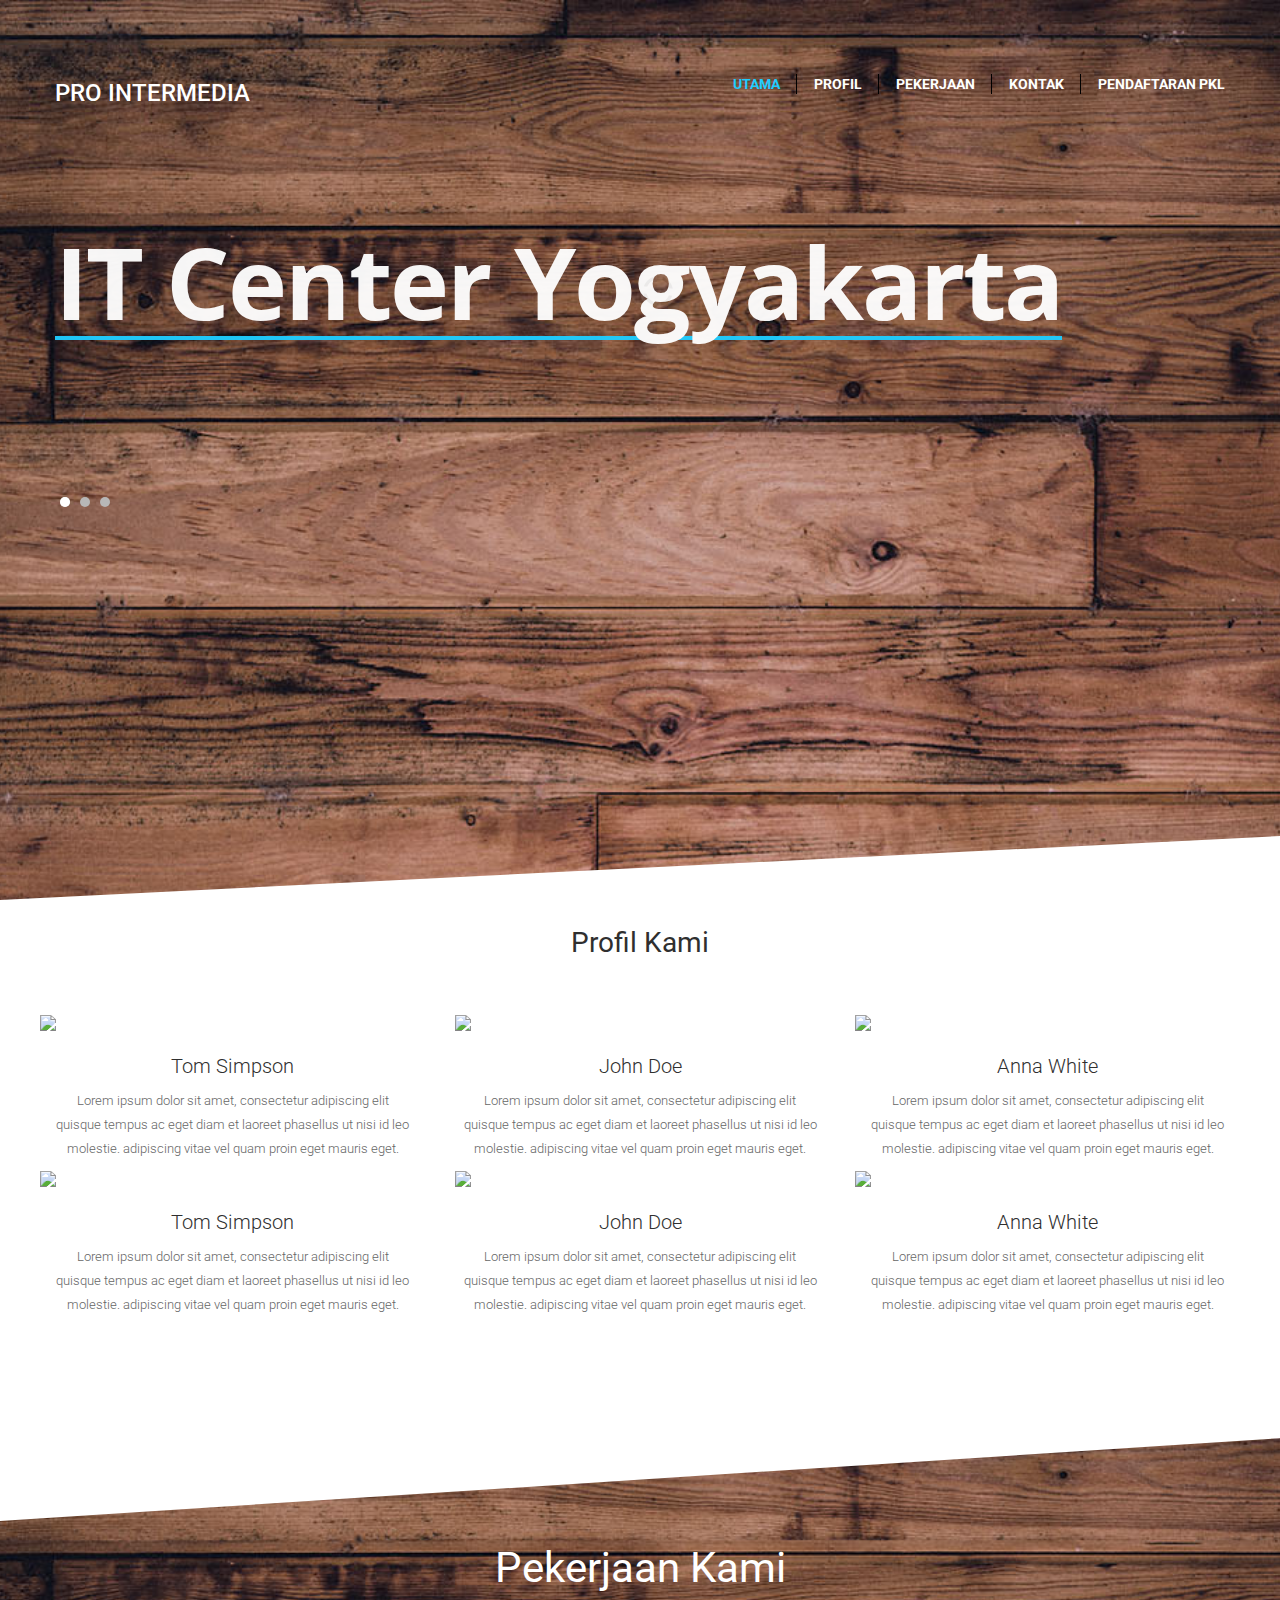
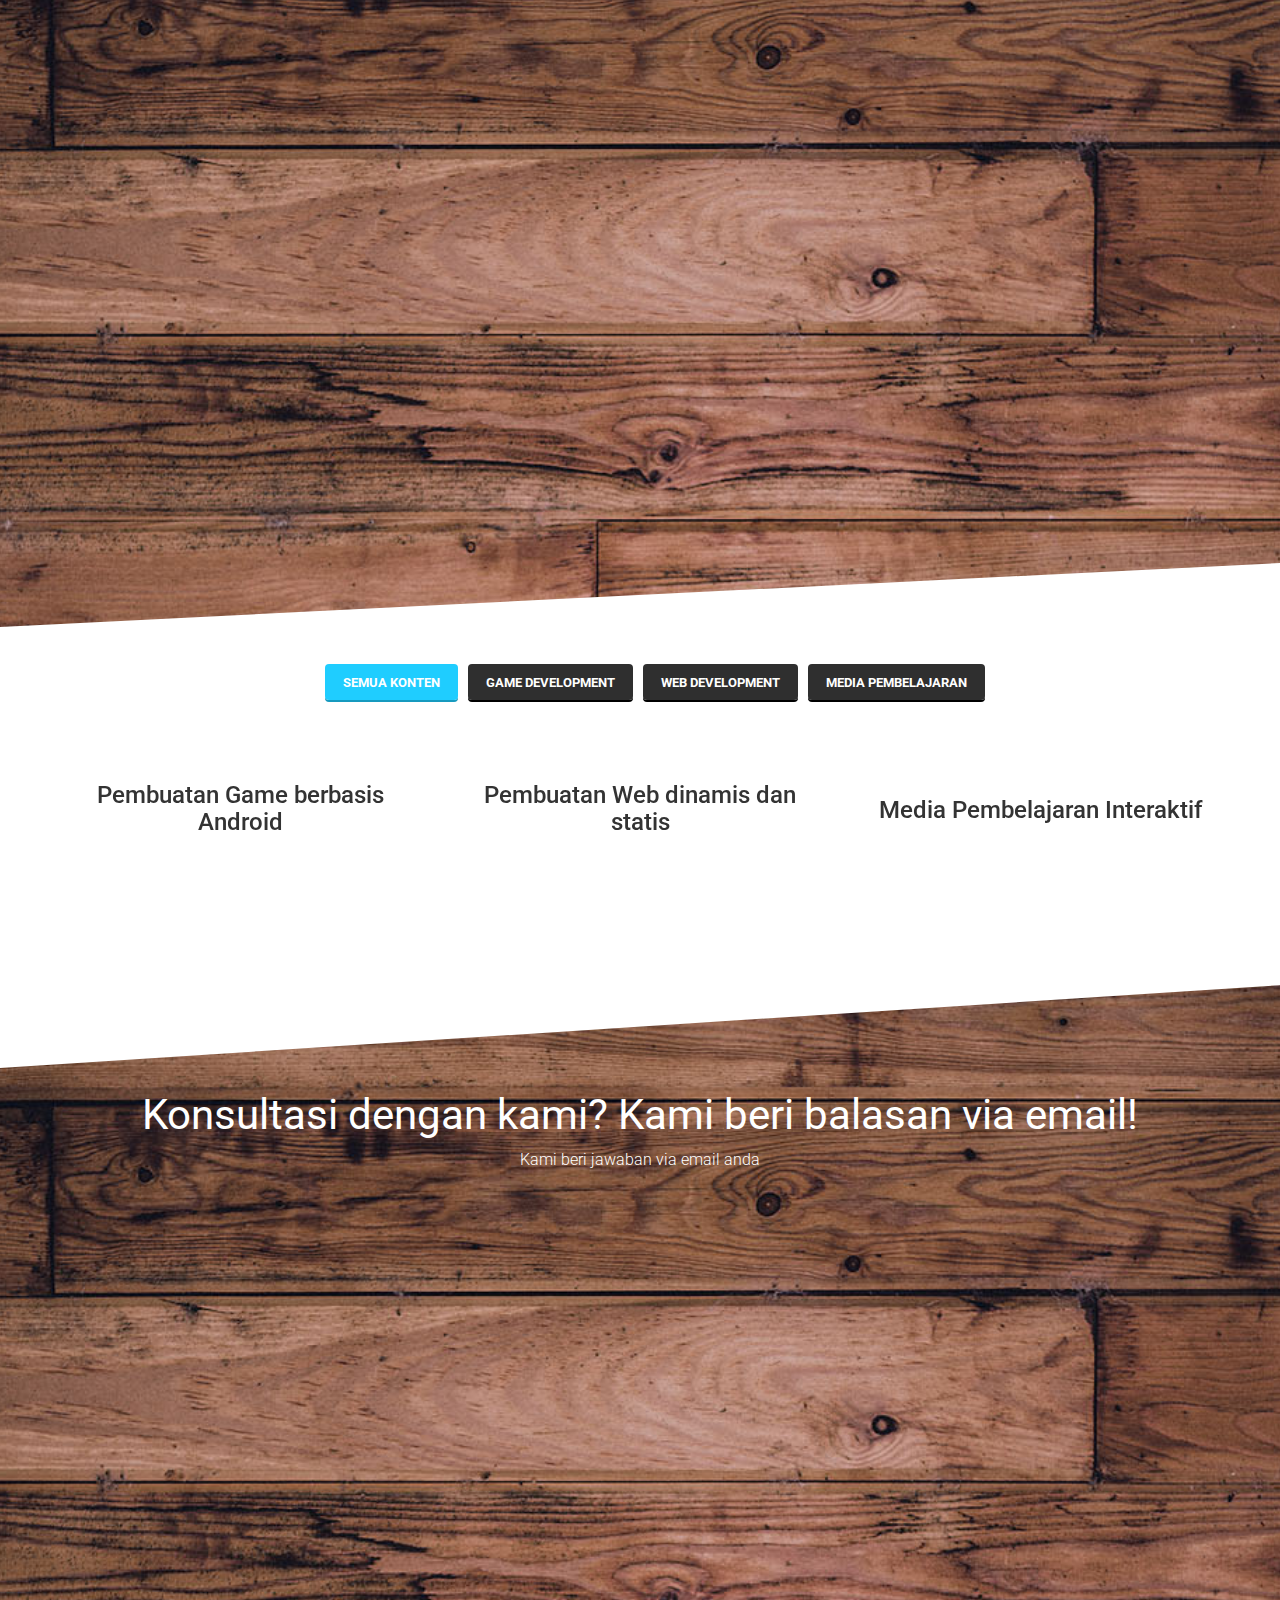
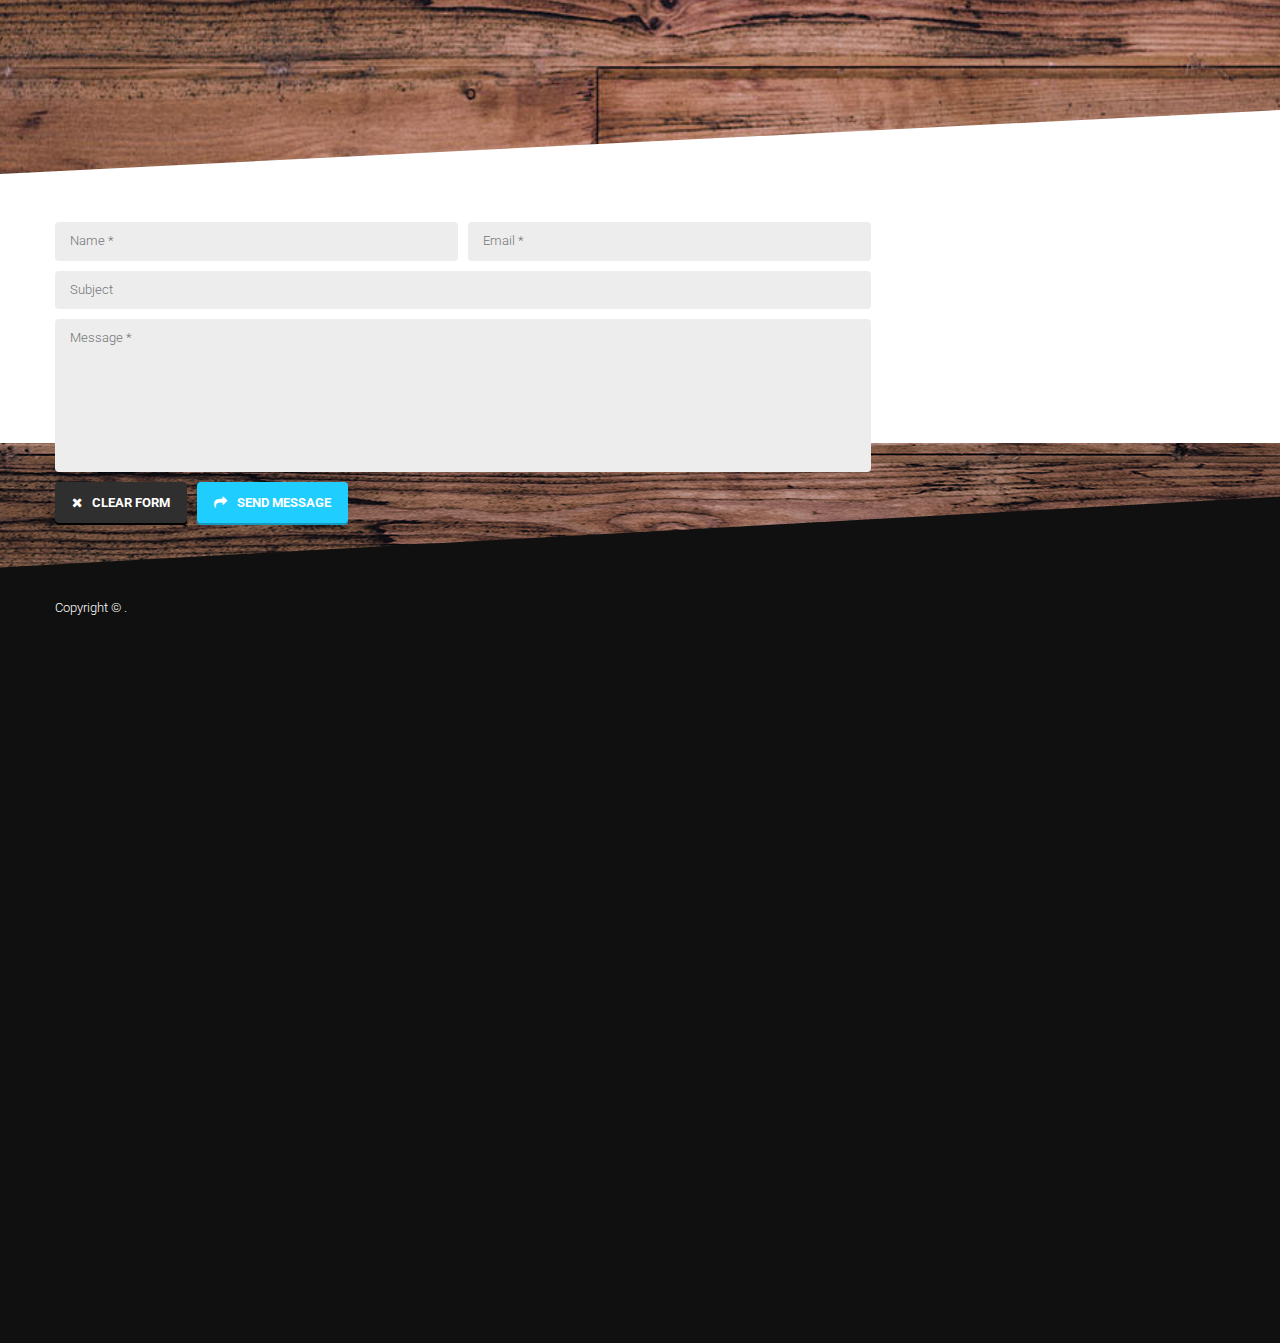
==== commit 91ce5e25: "hapus atas" ====
--- a/user-layout/index.html
+++ b/user-layout/index.html
@@ -1,4 +1,4 @@
-<!DOCTYPE html>
+
 <html lang="en">
   <head>
 		<title>Intermedia</title>
@@ -388,4 +388,4 @@
 	</script>
 	</body>
 	
-</html>+</html>
